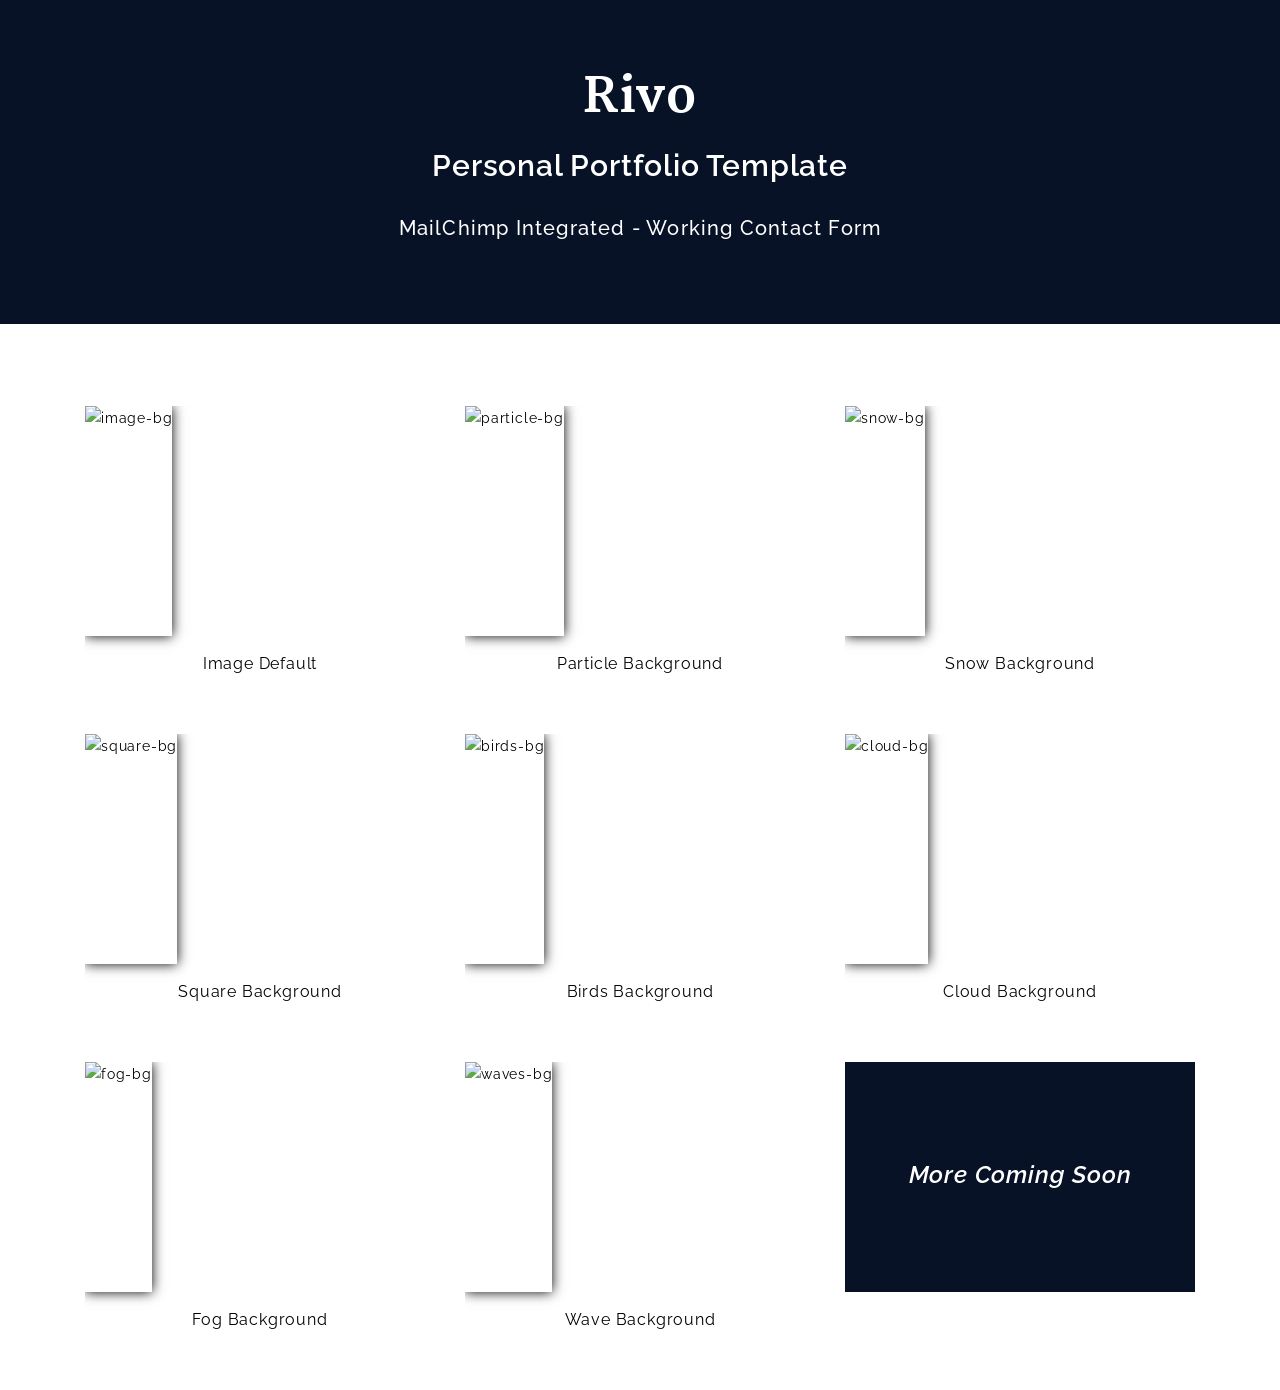
==== index.html @ a66b4a9f "Add files via upload" ====
<!DOCTYPE html>
<html lang="en">

<head>
    <meta charset="utf-8">
    <meta http-equiv="X-UA-Compatible" content="IE=edge">
    <meta name="viewport" content="width=device-width, initial-scale=1.0">
    <meta name="description" content="Rivo is a personal portfolio HTML template with clean and elegant design">
    <meta name="keywords" content="dark, html, one page, bootstrap,design, creative, onepage, clean, modern,blog,business,parallax">
    <title>Rivo</title>
    <!--css styles-->
    <link rel="stylesheet" href="css/bootstrap.min.css">
    <link rel="stylesheet" href="css/all.min.css">
    <link href="https://fonts.googleapis.com/css?family=Martel:200,300,400,600,700,800,900%7CRaleway:100,100i,200,200i,300,300i,400,400i,500,500i,600,600i,700,700i,800,800i,900,900i%7CRoboto:100,100i,300,300i,400,400i,500,500i,700,700i,900,900i" rel="stylesheet">
    <link rel="stylesheet" href="css/reset.css">
    <link rel="stylesheet" href="css/preview.css">
    <!---title logo icon-->
    <link rel="shortcut icon" href="images/favicon.ico" />
    <!-- Respond.js IE8 support media queries -->
    <!--[if lt IE 9]>
            <script src="https://oss.maxcdn.com/respond/1.4.2/respond.min.js"></script>
    <![endif]-->
</head>

<body>
    <!-- Start Preloader -->
    <div class="preloader">
        <div class="preloader-img"></div>
    </div>
    <!-- End Preloader -->
    <div class="header-area">
        <div class="container">
            <div class="row">
                <div class="col-md-12">
                    <div class="heading">
                        <h2>Rivo</h2>
                        <h5>Personal Portfolio Template</h5>
                        <p>MailChimp Integrated - Working Contact Form</p>
                    </div>
                </div>
            </div>
        </div>
    </div>
    <div class="container">
        <div class="row">
            <div class="col-lg-4 col-md-6">
                <div class="item">
                    <a href="index-default.html" class="image-background" target="_blank">
                        <img src="images/preview/view1.png" alt="image-bg">
                        <p>Image Default</p>
                    </a>
                </div>
            </div>
            <div class="col-lg-4 col-md-6">
                <div class="item">
                    <a href="index-particle.html" class="particle-background" target="_blank">
                        <img src="images/preview/view2.png" alt="particle-bg">
                        <p>Particle Background</p>
                    </a>
                </div>
            </div>
            <div class="col-lg-4 col-md-6">
                <div class="item">
                    <a href="index-snow.html" class="snow-background" target="_blank">
                        <img src="images/preview/view3.png" alt="snow-bg">
                        <p>Snow Background</p>
                    </a>
                </div>
            </div>
            <div class="col-lg-4 col-md-6">
                <div class="item">
                    <a href="index-square.html" class="square-background" target="_blank">
                        <img src="images/preview/view4.png" alt="square-bg">
                        <p>Square Background</p>
                    </a>
                </div>
            </div>
            <div class="col-lg-4 col-md-6">
                <div class="item">
                    <a href="index-birds.html" class="birds-background" target="_blank">
                        <img src="images/preview/view5.png" alt="birds-bg">
                        <p>Birds Background</p>
                    </a>
                </div>
            </div>
            <div class="col-lg-4 col-md-6">
                <div class="item">
                    <a href="index-cloud.html" class="cloud-background" target="_blank">
                        <img src="images/preview/view6.png" alt="cloud-bg">
                        <p>Cloud Background</p>
                    </a>
                </div>
            </div>
            <div class="col-lg-4 col-md-6">
                <div class="item">
                    <a href="index-fog.html" class="fog-background" target="_blank">
                        <img src="images/preview/view7.png" alt="fog-bg">
                        <p>Fog Background</p>
                    </a>
                </div>
            </div>
            <div class="col-lg-4 col-md-6">
                <div class="item">
                    <a href="index-waves.html" class="waves-background" target="_blank">
                        <img src="images/preview/view8.png" alt="waves-bg">
                        <p>Wave Background</p>
                    </a>
                </div>
            </div>
            <div class="col-lg-4 col-md-6">
                <div class="item soon">
                    <a href="#">
                        <p>More Coming Soon</p>
                    </a>
                </div>
            </div>






            
        </div>
    </div>
    <!--javascript-->
        <!--javascript-->
    <script src="js/jquery.min.js"></script>
    <script src="js/bootstrap.min.js"></script>
    <script src="js/preview.js"></script>
</body>
---- css/all.min.css ----
.fa,.fab,.fal,.far,.fas{-moz-osx-font-smoothing:grayscale;-webkit-font-smoothing:antialiased;display:inline-block;font-style:normal;font-variant:normal;text-rendering:auto;line-height:1}.fa-lg{font-size:1.33333em;line-height:.75em;vertical-align:-.0667em}.fa-xs{font-size:.75em}.fa-sm{font-size:.875em}.fa-1x{font-size:1em}.fa-2x{font-size:2em}.fa-3x{font-size:3em}.fa-4x{font-size:4em}.fa-5x{font-size:5em}.fa-6x{font-size:6em}.fa-7x{font-size:7em}.fa-8x{font-size:8em}.fa-9x{font-size:9em}.fa-10x{font-size:10em}.fa-fw{text-align:center;width:1.25em}.fa-ul{list-style-type:none;margin-left:2.5em;padding-left:0}.fa-ul>li{position:relative}.fa-li{left:-2em;position:absolute;text-align:center;width:2em;line-height:inherit}.fa-border{border:.08em solid #eee;border-radius:.1em;padding:.2em .25em .15em}.fa-pull-left{float:left}.fa-pull-right{float:right}.fa.fa-pull-left,.fab.fa-pull-left,.fal.fa-pull-left,.far.fa-pull-left,.fas.fa-pull-left{margin-right:.3em}.fa.fa-pull-right,.fab.fa-pull-right,.fal.fa-pull-right,.far.fa-pull-right,.fas.fa-pull-right{margin-left:.3em}.fa-spin{animation:fa-spin 2s infinite linear}.fa-pulse{animation:fa-spin 1s infinite steps(8)}@keyframes fa-spin{0%{transform:rotate(0deg)}to{transform:rotate(1turn)}}.fa-rotate-90{-ms-filter:"progid:DXImageTransform.Microsoft.BasicImage(rotation=1)";transform:rotate(90deg)}.fa-rotate-180{-ms-filter:"progid:DXImageTransform.Microsoft.BasicImage(rotation=2)";transform:rotate(180deg)}.fa-rotate-270{-ms-filter:"progid:DXImageTransform.Microsoft.BasicImage(rotation=3)";transform:rotate(270deg)}.fa-flip-horizontal{-ms-filter:"progid:DXImageTransform.Microsoft.BasicImage(rotation=0, mirror=1)";transform:scaleX(-1)}.fa-flip-vertical{transform:scaleY(-1)}.fa-flip-both,.fa-flip-horizontal.fa-flip-vertical,.fa-flip-vertical{-ms-filter:"progid:DXImageTransform.Microsoft.BasicImage(rotation=2, mirror=1)"}.fa-flip-both,.fa-flip-horizontal.fa-flip-vertical{transform:scale(-1)}:root .fa-flip-both,:root .fa-flip-horizontal,:root .fa-flip-vertical,:root .fa-rotate-90,:root .fa-rotate-180,:root .fa-rotate-270{filter:none}.fa-stack{display:inline-block;height:2em;line-height:2em;position:relative;vertical-align:middle;width:2.5em}.fa-stack-1x,.fa-stack-2x{left:0;position:absolute;text-align:center;width:100%}.fa-stack-1x{line-height:inherit}.fa-stack-2x{font-size:2em}.fa-inverse{color:#fff}.fa-500px:before{content:"\f26e"}.fa-accessible-icon:before{content:"\f368"}.fa-accusoft:before{content:"\f369"}.fa-acquisitions-incorporated:before{content:"\f6af"}.fa-ad:before{content:"\f641"}.fa-address-book:before{content:"\f2b9"}.fa-address-card:before{content:"\f2bb"}.fa-adjust:before{content:"\f042"}.fa-adn:before{content:"\f170"}.fa-adobe:before{content:"\f778"}.fa-adversal:before{content:"\f36a"}.fa-affiliatetheme:before{content:"\f36b"}.fa-air-freshener:before{content:"\f5d0"}.fa-algolia:before{content:"\f36c"}.fa-align-center:before{content:"\f037"}.fa-align-justify:before{content:"\f039"}.fa-align-left:before{content:"\f036"}.fa-align-right:before{content:"\f038"}.fa-alipay:before{content:"\f642"}.fa-allergies:before{content:"\f461"}.fa-amazon:before{content:"\f270"}.fa-amazon-pay:before{content:"\f42c"}.fa-ambulance:before{content:"\f0f9"}.fa-american-sign-language-interpreting:before{content:"\f2a3"}.fa-amilia:before{content:"\f36d"}.fa-anchor:before{content:"\f13d"}.fa-android:before{content:"\f17b"}.fa-angellist:before{content:"\f209"}.fa-angle-double-down:before{content:"\f103"}.fa-angle-double-left:before{content:"\f100"}.fa-angle-double-right:before{content:"\f101"}.fa-angle-double-up:before{content:"\f102"}.fa-angle-down:before{content:"\f107"}.fa-angle-left:before{content:"\f104"}.fa-angle-right:before{content:"\f105"}.fa-angle-up:before{content:"\f106"}.fa-angry:before{content:"\f556"}.fa-angrycreative:before{content:"\f36e"}.fa-angular:before{content:"\f420"}.fa-ankh:before{content:"\f644"}.fa-app-store:before{content:"\f36f"}.fa-app-store-ios:before{content:"\f370"}.fa-apper:before{content:"\f371"}.fa-apple:before{content:"\f179"}.fa-apple-alt:before{content:"\f5d1"}.fa-apple-pay:before{content:"\f415"}.fa-archive:before{content:"\f187"}.fa-archway:before{content:"\f557"}.fa-arrow-alt-circle-down:before{content:"\f358"}.fa-arrow-alt-circle-left:before{content:"\f359"}.fa-arrow-alt-circle-right:before{content:"\f35a"}.fa-arrow-alt-circle-up:before{content:"\f35b"}.fa-arrow-circle-down:before{content:"\f0ab"}.fa-arrow-circle-left:before{content:"\f0a8"}.fa-arrow-circle-right:before{content:"\f0a9"}.fa-arrow-circle-up:before{content:"\f0aa"}.fa-arrow-down:before{content:"\f063"}.fa-arrow-left:before{content:"\f060"}.fa-arrow-right:before{content:"\f061"}.fa-arrow-up:before{content:"\f062"}.fa-arrows-alt:before{content:"\f0b2"}.fa-arrows-alt-h:before{content:"\f337"}.fa-arrows-alt-v:before{content:"\f338"}.fa-artstation:before{content:"\f77a"}.fa-assistive-listening-systems:before{content:"\f2a2"}.fa-asterisk:before{content:"\f069"}.fa-asymmetrik:before{content:"\f372"}.fa-at:before{content:"\f1fa"}.fa-atlas:before{content:"\f558"}.fa-atlassian:before{content:"\f77b"}.fa-atom:before{content:"\f5d2"}.fa-audible:before{content:"\f373"}.fa-audio-description:before{content:"\f29e"}.fa-autoprefixer:before{content:"\f41c"}.fa-avianex:before{content:"\f374"}.fa-aviato:before{content:"\f421"}.fa-award:before{content:"\f559"}.fa-aws:before{content:"\f375"}.fa-baby:before{content:"\f77c"}.fa-baby-carriage:before{content:"\f77d"}.fa-backspace:before{content:"\f55a"}.fa-backward:before{content:"\f04a"}.fa-bacon:before{content:"\f7e5"}.fa-balance-scale:before{content:"\f24e"}.fa-ban:before{content:"\f05e"}.fa-band-aid:before{content:"\f462"}.fa-bandcamp:before{content:"\f2d5"}.fa-barcode:before{content:"\f02a"}.fa-bars:before{content:"\f0c9"}.fa-baseball-ball:before{content:"\f433"}.fa-basketball-ball:before{content:"\f434"}.fa-bath:before{content:"\f2cd"}.fa-battery-empty:before{content:"\f244"}.fa-battery-full:before{content:"\f240"}.fa-battery-half:before{content:"\f242"}.fa-battery-quarter:before{content:"\f243"}.fa-battery-three-quarters:before{content:"\f241"}.fa-bed:before{content:"\f236"}.fa-beer:before{content:"\f0fc"}.fa-behance:before{content:"\f1b4"}.fa-behance-square:before{content:"\f1b5"}.fa-bell:before{content:"\f0f3"}.fa-bell-slash:before{content:"\f1f6"}.fa-bezier-curve:before{content:"\f55b"}.fa-bible:before{content:"\f647"}.fa-bicycle:before{content:"\f206"}.fa-bimobject:before{content:"\f378"}.fa-binoculars:before{content:"\f1e5"}.fa-biohazard:before{content:"\f780"}.fa-birthday-cake:before{content:"\f1fd"}.fa-bitbucket:before{content:"\f171"}.fa-bitcoin:before{content:"\f379"}.fa-bity:before{content:"\f37a"}.fa-black-tie:before{content:"\f27e"}.fa-blackberry:before{content:"\f37b"}.fa-blender:before{content:"\f517"}.fa-blender-phone:before{content:"\f6b6"}.fa-blind:before{content:"\f29d"}.fa-blog:before{content:"\f781"}.fa-blogger:before{content:"\f37c"}.fa-blogger-b:before{content:"\f37d"}.fa-bluetooth:before{content:"\f293"}.fa-bluetooth-b:before{content:"\f294"}.fa-bold:before{content:"\f032"}.fa-bolt:before{content:"\f0e7"}.fa-bomb:before{content:"\f1e2"}.fa-bone:before{content:"\f5d7"}.fa-bong:before{content:"\f55c"}.fa-book:before{content:"\f02d"}.fa-book-dead:before{content:"\f6b7"}.fa-book-medical:before{content:"\f7e6"}.fa-book-open:before{content:"\f518"}.fa-book-reader:before{content:"\f5da"}.fa-bookmark:before{content:"\f02e"}.fa-bowling-ball:before{content:"\f436"}.fa-box:before{content:"\f466"}.fa-box-open:before{content:"\f49e"}.fa-boxes:before{content:"\f468"}.fa-braille:before{content:"\f2a1"}.fa-brain:before{content:"\f5dc"}.fa-bread-slice:before{content:"\f7ec"}.fa-briefcase:before{content:"\f0b1"}.fa-briefcase-medical:before{content:"\f469"}.fa-broadcast-tower:before{content:"\f519"}.fa-broom:before{content:"\f51a"}.fa-brush:before{content:"\f55d"}.fa-btc:before{content:"\f15a"}.fa-bug:before{content:"\f188"}.fa-building:before{content:"\f1ad"}.fa-bullhorn:before{content:"\f0a1"}.fa-bullseye:before{content:"\f140"}.fa-burn:before{content:"\f46a"}.fa-buromobelexperte:before{content:"\f37f"}.fa-bus:before{content:"\f207"}.fa-bus-alt:before{content:"\f55e"}.fa-business-time:before{content:"\f64a"}.fa-buysellads:before{content:"\f20d"}.fa-calculator:before{content:"\f1ec"}.fa-calendar:before{content:"\f133"}.fa-calendar-alt:before{content:"\f073"}.fa-calendar-check:before{content:"\f274"}.fa-calendar-day:before{content:"\f783"}.fa-calendar-minus:before{content:"\f272"}.fa-calendar-plus:before{content:"\f271"}.fa-calendar-times:before{content:"\f273"}.fa-calendar-week:before{content:"\f784"}.fa-camera:before{content:"\f030"}.fa-camera-retro:before{content:"\f083"}.fa-campground:before{content:"\f6bb"}.fa-canadian-maple-leaf:before{content:"\f785"}.fa-candy-cane:before{content:"\f786"}.fa-cannabis:before{content:"\f55f"}.fa-capsules:before{content:"\f46b"}.fa-car:before{content:"\f1b9"}.fa-car-alt:before{content:"\f5de"}.fa-car-battery:before{content:"\f5df"}.fa-car-crash:before{content:"\f5e1"}.fa-car-side:before{content:"\f5e4"}.fa-caret-down:before{content:"\f0d7"}.fa-caret-left:before{content:"\f0d9"}.fa-caret-right:before{content:"\f0da"}.fa-caret-square-down:before{content:"\f150"}.fa-caret-square-left:before{content:"\f191"}.fa-caret-square-right:before{content:"\f152"}.fa-caret-square-up:before{content:"\f151"}.fa-caret-up:before{content:"\f0d8"}.fa-carrot:before{content:"\f787"}.fa-cart-arrow-down:before{content:"\f218"}.fa-cart-plus:before{content:"\f217"}.fa-cash-register:before{content:"\f788"}.fa-cat:before{content:"\f6be"}.fa-cc-amazon-pay:before{content:"\f42d"}.fa-cc-amex:before{content:"\f1f3"}.fa-cc-apple-pay:before{content:"\f416"}.fa-cc-diners-club:before{content:"\f24c"}.fa-cc-discover:before{content:"\f1f2"}.fa-cc-jcb:before{content:"\f24b"}.fa-cc-mastercard:before{content:"\f1f1"}.fa-cc-paypal:before{content:"\f1f4"}.fa-cc-stripe:before{content:"\f1f5"}.fa-cc-visa:before{content:"\f1f0"}.fa-centercode:before{content:"\f380"}.fa-centos:before{content:"\f789"}.fa-certificate:before{content:"\f0a3"}.fa-chair:before{content:"\f6c0"}.fa-chalkboard:before{content:"\f51b"}.fa-chalkboard-teacher:before{content:"\f51c"}.fa-charging-station:before{content:"\f5e7"}.fa-chart-area:before{content:"\f1fe"}.fa-chart-bar:before{content:"\f080"}.fa-chart-line:before{content:"\f201"}.fa-chart-pie:before{content:"\f200"}.fa-check:before{content:"\f00c"}.fa-check-circle:before{content:"\f058"}.fa-check-double:before{content:"\f560"}.fa-check-square:before{content:"\f14a"}.fa-cheese:before{content:"\f7ef"}.fa-chess:before{content:"\f439"}.fa-chess-bishop:before{content:"\f43a"}.fa-chess-board:before{content:"\f43c"}.fa-chess-king:before{content:"\f43f"}.fa-chess-knight:before{content:"\f441"}.fa-chess-pawn:before{content:"\f443"}.fa-chess-queen:before{content:"\f445"}.fa-chess-rook:before{content:"\f447"}.fa-chevron-circle-down:before{content:"\f13a"}.fa-chevron-circle-left:before{content:"\f137"}.fa-chevron-circle-right:before{content:"\f138"}.fa-chevron-circle-up:before{content:"\f139"}.fa-chevron-down:before{content:"\f078"}.fa-chevron-left:before{content:"\f053"}.fa-chevron-right:before{content:"\f054"}.fa-chevron-up:before{content:"\f077"}.fa-child:before{content:"\f1ae"}.fa-chrome:before{content:"\f268"}.fa-church:before{content:"\f51d"}.fa-circle:before{content:"\f111"}.fa-circle-notch:before{content:"\f1ce"}.fa-city:before{content:"\f64f"}.fa-clinic-medical:before{content:"\f7f2"}.fa-clipboard:before{content:"\f328"}.fa-clipboard-check:before{content:"\f46c"}.fa-clipboard-list:before{content:"\f46d"}.fa-clock:before{content:"\f017"}.fa-clone:before{content:"\f24d"}.fa-closed-captioning:before{content:"\f20a"}.fa-cloud:before{content:"\f0c2"}.fa-cloud-download-alt:before{content:"\f381"}.fa-cloud-meatball:before{content:"\f73b"}.fa-cloud-moon:before{content:"\f6c3"}.fa-cloud-moon-rain:before{content:"\f73c"}.fa-cloud-rain:before{content:"\f73d"}.fa-cloud-showers-heavy:before{content:"\f740"}.fa-cloud-sun:before{content:"\f6c4"}.fa-cloud-sun-rain:before{content:"\f743"}.fa-cloud-upload-alt:before{content:"\f382"}.fa-cloudscale:before{content:"\f383"}.fa-cloudsmith:before{content:"\f384"}.fa-cloudversify:before{content:"\f385"}.fa-cocktail:before{content:"\f561"}.fa-code:before{content:"\f121"}.fa-code-branch:before{content:"\f126"}.fa-codepen:before{content:"\f1cb"}.fa-codiepie:before{content:"\f284"}.fa-coffee:before{content:"\f0f4"}.fa-cog:before{content:"\f013"}.fa-cogs:before{content:"\f085"}.fa-coins:before{content:"\f51e"}.fa-columns:before{content:"\f0db"}.fa-comment:before{content:"\f075"}.fa-comment-alt:before{content:"\f27a"}.fa-comment-dollar:before{content:"\f651"}.fa-comment-dots:before{content:"\f4ad"}.fa-comment-medical:before{content:"\f7f5"}.fa-comment-slash:before{content:"\f4b3"}.fa-comments:before{content:"\f086"}.fa-comments-dollar:before{content:"\f653"}.fa-compact-disc:before{content:"\f51f"}.fa-compass:before{content:"\f14e"}.fa-compress:before{content:"\f066"}.fa-compress-arrows-alt:before{content:"\f78c"}.fa-concierge-bell:before{content:"\f562"}.fa-confluence:before{content:"\f78d"}.fa-connectdevelop:before{content:"\f20e"}.fa-contao:before{content:"\f26d"}.fa-cookie:before{content:"\f563"}.fa-cookie-bite:before{content:"\f564"}.fa-copy:before{content:"\f0c5"}.fa-copyright:before{content:"\f1f9"}.fa-couch:before{content:"\f4b8"}.fa-cpanel:before{content:"\f388"}.fa-creative-commons:before{content:"\f25e"}.fa-creative-commons-by:before{content:"\f4e7"}.fa-creative-commons-nc:before{content:"\f4e8"}.fa-creative-commons-nc-eu:before{content:"\f4e9"}.fa-creative-commons-nc-jp:before{content:"\f4ea"}.fa-creative-commons-nd:before{content:"\f4eb"}.fa-creative-commons-pd:before{content:"\f4ec"}.fa-creative-commons-pd-alt:before{content:"\f4ed"}.fa-creative-commons-remix:before{content:"\f4ee"}.fa-creative-commons-sa:before{content:"\f4ef"}.fa-creative-commons-sampling:before{content:"\f4f0"}.fa-creative-commons-sampling-plus:before{content:"\f4f1"}.fa-creative-commons-share:before{content:"\f4f2"}.fa-creative-commons-zero:before{content:"\f4f3"}.fa-credit-card:before{content:"\f09d"}.fa-critical-role:before{content:"\f6c9"}.fa-crop:before{content:"\f125"}.fa-crop-alt:before{content:"\f565"}.fa-cross:before{content:"\f654"}.fa-crosshairs:before{content:"\f05b"}.fa-crow:before{content:"\f520"}.fa-crown:before{content:"\f521"}.fa-crutch:before{content:"\f7f7"}.fa-css3:before{content:"\f13c"}.fa-css3-alt:before{content:"\f38b"}.fa-cube:before{content:"\f1b2"}.fa-cubes:before{content:"\f1b3"}.fa-cut:before{content:"\f0c4"}.fa-cuttlefish:before{content:"\f38c"}.fa-d-and-d:before{content:"\f38d"}.fa-d-and-d-beyond:before{content:"\f6ca"}.fa-dashcube:before{content:"\f210"}.fa-database:before{content:"\f1c0"}.fa-deaf:before{content:"\f2a4"}.fa-delicious:before{content:"\f1a5"}.fa-democrat:before{content:"\f747"}.fa-deploydog:before{content:"\f38e"}.fa-deskpro:before{content:"\f38f"}.fa-desktop:before{content:"\f108"}.fa-dev:before{content:"\f6cc"}.fa-deviantart:before{content:"\f1bd"}.fa-dharmachakra:before{content:"\f655"}.fa-dhl:before{content:"\f790"}.fa-diagnoses:before{content:"\f470"}.fa-diaspora:before{content:"\f791"}.fa-dice:before{content:"\f522"}.fa-dice-d20:before{content:"\f6cf"}.fa-dice-d6:before{content:"\f6d1"}.fa-dice-five:before{content:"\f523"}.fa-dice-four:before{content:"\f524"}.fa-dice-one:before{content:"\f525"}.fa-dice-six:before{content:"\f526"}.fa-dice-three:before{content:"\f527"}.fa-dice-two:before{content:"\f528"}.fa-digg:before{content:"\f1a6"}.fa-digital-ocean:before{content:"\f391"}.fa-digital-tachograph:before{content:"\f566"}.fa-directions:before{content:"\f5eb"}.fa-discord:before{content:"\f392"}.fa-discourse:before{content:"\f393"}.fa-divide:before{content:"\f529"}.fa-dizzy:before{content:"\f567"}.fa-dna:before{content:"\f471"}.fa-dochub:before{content:"\f394"}.fa-docker:before{content:"\f395"}.fa-dog:before{content:"\f6d3"}.fa-dollar-sign:before{content:"\f155"}.fa-dolly:before{content:"\f472"}.fa-dolly-flatbed:before{content:"\f474"}.fa-donate:before{content:"\f4b9"}.fa-door-closed:before{content:"\f52a"}.fa-door-open:before{content:"\f52b"}.fa-dot-circle:before{content:"\f192"}.fa-dove:before{content:"\f4ba"}.fa-download:before{content:"\f019"}.fa-draft2digital:before{content:"\f396"}.fa-drafting-compass:before{content:"\f568"}.fa-dragon:before{content:"\f6d5"}.fa-draw-polygon:before{content:"\f5ee"}.fa-dribbble:before{content:"\f17d"}.fa-dribbble-square:before{content:"\f397"}.fa-dropbox:before{content:"\f16b"}.fa-drum:before{content:"\f569"}.fa-drum-steelpan:before{content:"\f56a"}.fa-drumstick-bite:before{content:"\f6d7"}.fa-drupal:before{content:"\f1a9"}.fa-dumbbell:before{content:"\f44b"}.fa-dumpster:before{content:"\f793"}.fa-dumpster-fire:before{content:"\f794"}.fa-dungeon:before{content:"\f6d9"}.fa-dyalog:before{content:"\f399"}.fa-earlybirds:before{content:"\f39a"}.fa-ebay:before{content:"\f4f4"}.fa-edge:before{content:"\f282"}.fa-edit:before{content:"\f044"}.fa-egg:before{content:"\f7fb"}.fa-eject:before{content:"\f052"}.fa-elementor:before{content:"\f430"}.fa-ellipsis-h:before{content:"\f141"}.fa-ellipsis-v:before{content:"\f142"}.fa-ello:before{content:"\f5f1"}.fa-ember:before{content:"\f423"}.fa-empire:before{content:"\f1d1"}.fa-envelope:before{content:"\f0e0"}.fa-envelope-open:before{content:"\f2b6"}.fa-envelope-open-text:before{content:"\f658"}.fa-envelope-square:before{content:"\f199"}.fa-envira:before{content:"\f299"}.fa-equals:before{content:"\f52c"}.fa-eraser:before{content:"\f12d"}.fa-erlang:before{content:"\f39d"}.fa-ethereum:before{content:"\f42e"}.fa-ethernet:before{content:"\f796"}.fa-etsy:before{content:"\f2d7"}.fa-euro-sign:before{content:"\f153"}.fa-exchange-alt:before{content:"\f362"}.fa-exclamation:before{content:"\f12a"}.fa-exclamation-circle:before{content:"\f06a"}.fa-exclamation-triangle:before{content:"\f071"}.fa-expand:before{content:"\f065"}.fa-expand-arrows-alt:before{content:"\f31e"}.fa-expeditedssl:before{content:"\f23e"}.fa-external-link-alt:before{content:"\f35d"}.fa-external-link-square-alt:before{content:"\f360"}.fa-eye:before{content:"\f06e"}.fa-eye-dropper:before{content:"\f1fb"}.fa-eye-slash:before{content:"\f070"}.fa-facebook:before{content:"\f09a"}.fa-facebook-f:before{content:"\f39e"}.fa-facebook-messenger:before{content:"\f39f"}.fa-facebook-square:before{content:"\f082"}.fa-fantasy-flight-games:before{content:"\f6dc"}.fa-fast-backward:before{content:"\f049"}.fa-fast-forward:before{content:"\f050"}.fa-fax:before{content:"\f1ac"}.fa-feather:before{content:"\f52d"}.fa-feather-alt:before{content:"\f56b"}.fa-fedex:before{content:"\f797"}.fa-fedora:before{content:"\f798"}.fa-female:before{content:"\f182"}.fa-fighter-jet:before{content:"\f0fb"}.fa-figma:before{content:"\f799"}.fa-file:before{content:"\f15b"}.fa-file-alt:before{content:"\f15c"}.fa-file-archive:before{content:"\f1c6"}.fa-file-audio:before{content:"\f1c7"}.fa-file-code:before{content:"\f1c9"}.fa-file-contract:before{content:"\f56c"}.fa-file-csv:before{content:"\f6dd"}.fa-file-download:before{content:"\f56d"}.fa-file-excel:before{content:"\f1c3"}.fa-file-export:before{content:"\f56e"}.fa-file-image:before{content:"\f1c5"}.fa-file-import:before{content:"\f56f"}.fa-file-invoice:before{content:"\f570"}.fa-file-invoice-dollar:before{content:"\f571"}.fa-file-medical:before{content:"\f477"}.fa-file-medical-alt:before{content:"\f478"}.fa-file-pdf:before{content:"\f1c1"}.fa-file-powerpoint:before{content:"\f1c4"}.fa-file-prescription:before{content:"\f572"}.fa-file-signature:before{content:"\f573"}.fa-file-upload:before{content:"\f574"}.fa-file-video:before{content:"\f1c8"}.fa-file-word:before{content:"\f1c2"}.fa-fill:before{content:"\f575"}.fa-fill-drip:before{content:"\f576"}.fa-film:before{content:"\f008"}.fa-filter:before{content:"\f0b0"}.fa-fingerprint:before{content:"\f577"}.fa-fire:before{content:"\f06d"}.fa-fire-alt:before{content:"\f7e4"}.fa-fire-extinguisher:before{content:"\f134"}.fa-firefox:before{content:"\f269"}.fa-first-aid:before{content:"\f479"}.fa-first-order:before{content:"\f2b0"}.fa-first-order-alt:before{content:"\f50a"}.fa-firstdraft:before{content:"\f3a1"}.fa-fish:before{content:"\f578"}.fa-fist-raised:before{content:"\f6de"}.fa-flag:before{content:"\f024"}.fa-flag-checkered:before{content:"\f11e"}.fa-flag-usa:before{content:"\f74d"}.fa-flask:before{content:"\f0c3"}.fa-flickr:before{content:"\f16e"}.fa-flipboard:before{content:"\f44d"}.fa-flushed:before{content:"\f579"}.fa-fly:before{content:"\f417"}.fa-folder:before{content:"\f07b"}.fa-folder-minus:before{content:"\f65d"}.fa-folder-open:before{content:"\f07c"}.fa-folder-plus:before{content:"\f65e"}.fa-font:before{content:"\f031"}.fa-font-awesome:before{content:"\f2b4"}.fa-font-awesome-alt:before{content:"\f35c"}.fa-font-awesome-flag:before{content:"\f425"}.fa-font-awesome-logo-full:before{content:"\f4e6"}.fa-fonticons:before{content:"\f280"}.fa-fonticons-fi:before{content:"\f3a2"}.fa-football-ball:before{content:"\f44e"}.fa-fort-awesome:before{content:"\f286"}.fa-fort-awesome-alt:before{content:"\f3a3"}.fa-forumbee:before{content:"\f211"}.fa-forward:before{content:"\f04e"}.fa-foursquare:before{content:"\f180"}.fa-free-code-camp:before{content:"\f2c5"}.fa-freebsd:before{content:"\f3a4"}.fa-frog:before{content:"\f52e"}.fa-frown:before{content:"\f119"}.fa-frown-open:before{content:"\f57a"}.fa-fulcrum:before{content:"\f50b"}.fa-funnel-dollar:before{content:"\f662"}.fa-futbol:before{content:"\f1e3"}.fa-galactic-republic:before{content:"\f50c"}.fa-galactic-senate:before{content:"\f50d"}.fa-gamepad:before{content:"\f11b"}.fa-gas-pump:before{content:"\f52f"}.fa-gavel:before{content:"\f0e3"}.fa-gem:before{content:"\f3a5"}.fa-genderless:before{content:"\f22d"}.fa-get-pocket:before{content:"\f265"}.fa-gg:before{content:"\f260"}.fa-gg-circle:before{content:"\f261"}.fa-ghost:before{content:"\f6e2"}.fa-gift:before{content:"\f06b"}.fa-gifts:before{content:"\f79c"}.fa-git:before{content:"\f1d3"}.fa-git-square:before{content:"\f1d2"}.fa-github:before{content:"\f09b"}.fa-github-alt:before{content:"\f113"}.fa-github-square:before{content:"\f092"}.fa-gitkraken:before{content:"\f3a6"}.fa-gitlab:before{content:"\f296"}.fa-gitter:before{content:"\f426"}.fa-glass-cheers:before{content:"\f79f"}.fa-glass-martini:before{content:"\f000"}.fa-glass-martini-alt:before{content:"\f57b"}.fa-glass-whiskey:before{content:"\f7a0"}.fa-glasses:before{content:"\f530"}.fa-glide:before{content:"\f2a5"}.fa-glide-g:before{content:"\f2a6"}.fa-globe:before{content:"\f0ac"}.fa-globe-africa:before{content:"\f57c"}.fa-globe-americas:before{content:"\f57d"}.fa-globe-asia:before{content:"\f57e"}.fa-globe-europe:before{content:"\f7a2"}.fa-gofore:before{content:"\f3a7"}.fa-golf-ball:before{content:"\f450"}.fa-goodreads:before{content:"\f3a8"}.fa-goodreads-g:before{content:"\f3a9"}.fa-google:before{content:"\f1a0"}.fa-google-drive:before{content:"\f3aa"}.fa-google-play:before{content:"\f3ab"}.fa-google-plus:before{content:"\f2b3"}.fa-google-plus-g:before{content:"\f0d5"}.fa-google-plus-square:before{content:"\f0d4"}.fa-google-wallet:before{content:"\f1ee"}.fa-gopuram:before{content:"\f664"}.fa-graduation-cap:before{content:"\f19d"}.fa-gratipay:before{content:"\f184"}.fa-grav:before{content:"\f2d6"}.fa-greater-than:before{content:"\f531"}.fa-greater-than-equal:before{content:"\f532"}.fa-grimace:before{content:"\f57f"}.fa-grin:before{content:"\f580"}.fa-grin-alt:before{content:"\f581"}.fa-grin-beam:before{content:"\f582"}.fa-grin-beam-sweat:before{content:"\f583"}.fa-grin-hearts:before{content:"\f584"}.fa-grin-squint:before{content:"\f585"}.fa-grin-squint-tears:before{content:"\f586"}.fa-grin-stars:before{content:"\f587"}.fa-grin-tears:before{content:"\f588"}.fa-grin-tongue:before{content:"\f589"}.fa-grin-tongue-squint:before{content:"\f58a"}.fa-grin-tongue-wink:before{content:"\f58b"}.fa-grin-wink:before{content:"\f58c"}.fa-grip-horizontal:before{content:"\f58d"}.fa-grip-lines:before{content:"\f7a4"}.fa-grip-lines-vertical:before{content:"\f7a5"}.fa-grip-vertical:before{content:"\f58e"}.fa-gripfire:before{content:"\f3ac"}.fa-grunt:before{content:"\f3ad"}.fa-guitar:before{content:"\f7a6"}.fa-gulp:before{content:"\f3ae"}.fa-h-square:before{content:"\f0fd"}.fa-hacker-news:before{content:"\f1d4"}.fa-hacker-news-square:before{content:"\f3af"}.fa-hackerrank:before{content:"\f5f7"}.fa-hamburger:before{content:"\f805"}.fa-hammer:before{content:"\f6e3"}.fa-hamsa:before{content:"\f665"}.fa-hand-holding:before{content:"\f4bd"}.fa-hand-holding-heart:before{content:"\f4be"}.fa-hand-holding-usd:before{content:"\f4c0"}.fa-hand-lizard:before{content:"\f258"}.fa-hand-middle-finger:before{content:"\f806"}.fa-hand-paper:before{content:"\f256"}.fa-hand-peace:before{content:"\f25b"}.fa-hand-point-down:before{content:"\f0a7"}.fa-hand-point-left:before{content:"\f0a5"}.fa-hand-point-right:before{content:"\f0a4"}.fa-hand-point-up:before{content:"\f0a6"}.fa-hand-pointer:before{content:"\f25a"}.fa-hand-rock:before{content:"\f255"}.fa-hand-scissors:before{content:"\f257"}.fa-hand-spock:before{content:"\f259"}.fa-hands:before{content:"\f4c2"}.fa-hands-helping:before{content:"\f4c4"}.fa-handshake:before{content:"\f2b5"}.fa-hanukiah:before{content:"\f6e6"}.fa-hard-hat:before{content:"\f807"}.fa-hashtag:before{content:"\f292"}.fa-hat-wizard:before{content:"\f6e8"}.fa-haykal:before{content:"\f666"}.fa-hdd:before{content:"\f0a0"}.fa-heading:before{content:"\f1dc"}.fa-headphones:before{content:"\f025"}.fa-headphones-alt:before{content:"\f58f"}.fa-headset:before{content:"\f590"}.fa-heart:before{content:"\f004"}.fa-heart-broken:before{content:"\f7a9"}.fa-heartbeat:before{content:"\f21e"}.fa-helicopter:before{content:"\f533"}.fa-highlighter:before{content:"\f591"}.fa-hiking:before{content:"\f6ec"}.fa-hippo:before{content:"\f6ed"}.fa-hips:before{content:"\f452"}.fa-hire-a-helper:before{content:"\f3b0"}.fa-history:before{content:"\f1da"}.fa-hockey-puck:before{content:"\f453"}.fa-holly-berry:before{content:"\f7aa"}.fa-home:before{content:"\f015"}.fa-hooli:before{content:"\f427"}.fa-hornbill:before{content:"\f592"}.fa-horse:before{content:"\f6f0"}.fa-horse-head:before{content:"\f7ab"}.fa-hospital:before{content:"\f0f8"}.fa-hospital-alt:before{content:"\f47d"}.fa-hospital-symbol:before{content:"\f47e"}.fa-hot-tub:before{content:"\f593"}.fa-hotdog:before{content:"\f80f"}.fa-hotel:before{content:"\f594"}.fa-hotjar:before{content:"\f3b1"}.fa-hourglass:before{content:"\f254"}.fa-hourglass-end:before{content:"\f253"}.fa-hourglass-half:before{content:"\f252"}.fa-hourglass-start:before{content:"\f251"}.fa-house-damage:before{content:"\f6f1"}.fa-houzz:before{content:"\f27c"}.fa-hryvnia:before{content:"\f6f2"}.fa-html5:before{content:"\f13b"}.fa-hubspot:before{content:"\f3b2"}.fa-i-cursor:before{content:"\f246"}.fa-ice-cream:before{content:"\f810"}.fa-icicles:before{content:"\f7ad"}.fa-id-badge:before{content:"\f2c1"}.fa-id-card:before{content:"\f2c2"}.fa-id-card-alt:before{content:"\f47f"}.fa-igloo:before{content:"\f7ae"}.fa-image:before{content:"\f03e"}.fa-images:before{content:"\f302"}.fa-imdb:before{content:"\f2d8"}.fa-inbox:before{content:"\f01c"}.fa-indent:before{content:"\f03c"}.fa-industry:before{content:"\f275"}.fa-infinity:before{content:"\f534"}.fa-info:before{content:"\f129"}.fa-info-circle:before{content:"\f05a"}.fa-instagram:before{content:"\f16d"}.fa-intercom:before{content:"\f7af"}.fa-internet-explorer:before{content:"\f26b"}.fa-invision:before{content:"\f7b0"}.fa-ioxhost:before{content:"\f208"}.fa-italic:before{content:"\f033"}.fa-itunes:before{content:"\f3b4"}.fa-itunes-note:before{content:"\f3b5"}.fa-java:before{content:"\f4e4"}.fa-jedi:before{content:"\f669"}.fa-jedi-order:before{content:"\f50e"}.fa-jenkins:before{content:"\f3b6"}.fa-jira:before{content:"\f7b1"}.fa-joget:before{content:"\f3b7"}.fa-joint:before{content:"\f595"}.fa-joomla:before{content:"\f1aa"}.fa-journal-whills:before{content:"\f66a"}.fa-js:before{content:"\f3b8"}.fa-js-square:before{content:"\f3b9"}.fa-jsfiddle:before{content:"\f1cc"}.fa-kaaba:before{content:"\f66b"}.fa-kaggle:before{content:"\f5fa"}.fa-key:before{content:"\f084"}.fa-keybase:before{content:"\f4f5"}.fa-keyboard:before{content:"\f11c"}.fa-keycdn:before{content:"\f3ba"}.fa-khanda:before{content:"\f66d"}.fa-kickstarter:before{content:"\f3bb"}.fa-kickstarter-k:before{content:"\f3bc"}.fa-kiss:before{content:"\f596"}.fa-kiss-beam:before{content:"\f597"}.fa-kiss-wink-heart:before{content:"\f598"}.fa-kiwi-bird:before{content:"\f535"}.fa-korvue:before{content:"\f42f"}.fa-landmark:before{content:"\f66f"}.fa-language:before{content:"\f1ab"}.fa-laptop:before{content:"\f109"}.fa-laptop-code:before{content:"\f5fc"}.fa-laptop-medical:before{content:"\f812"}.fa-laravel:before{content:"\f3bd"}.fa-lastfm:before{content:"\f202"}.fa-lastfm-square:before{content:"\f203"}.fa-laugh:before{content:"\f599"}.fa-laugh-beam:before{content:"\f59a"}.fa-laugh-squint:before{content:"\f59b"}.fa-laugh-wink:before{content:"\f59c"}.fa-layer-group:before{content:"\f5fd"}.fa-leaf:before{content:"\f06c"}.fa-leanpub:before{content:"\f212"}.fa-lemon:before{content:"\f094"}.fa-less:before{content:"\f41d"}.fa-less-than:before{content:"\f536"}.fa-less-than-equal:before{content:"\f537"}.fa-level-down-alt:before{content:"\f3be"}.fa-level-up-alt:before{content:"\f3bf"}.fa-life-ring:before{content:"\f1cd"}.fa-lightbulb:before{content:"\f0eb"}.fa-line:before{content:"\f3c0"}.fa-link:before{content:"\f0c1"}.fa-linkedin:before{content:"\f08c"}.fa-linkedin-in:before{content:"\f0e1"}.fa-linode:before{content:"\f2b8"}.fa-linux:before{content:"\f17c"}.fa-lira-sign:before{content:"\f195"}.fa-list:before{content:"\f03a"}.fa-list-alt:before{content:"\f022"}.fa-list-ol:before{content:"\f0cb"}.fa-list-ul:before{content:"\f0ca"}.fa-location-arrow:before{content:"\f124"}.fa-lock:before{content:"\f023"}.fa-lock-open:before{content:"\f3c1"}.fa-long-arrow-alt-down:before{content:"\f309"}.fa-long-arrow-alt-left:before{content:"\f30a"}.fa-long-arrow-alt-right:before{content:"\f30b"}.fa-long-arrow-alt-up:before{content:"\f30c"}.fa-low-vision:before{content:"\f2a8"}.fa-luggage-cart:before{content:"\f59d"}.fa-lyft:before{content:"\f3c3"}.fa-magento:before{content:"\f3c4"}.fa-magic:before{content:"\f0d0"}.fa-magnet:before{content:"\f076"}.fa-mail-bulk:before{content:"\f674"}.fa-mailchimp:before{content:"\f59e"}.fa-male:before{content:"\f183"}.fa-mandalorian:before{content:"\f50f"}.fa-map:before{content:"\f279"}.fa-map-marked:before{content:"\f59f"}.fa-map-marked-alt:before{content:"\f5a0"}.fa-map-marker:before{content:"\f041"}.fa-map-marker-alt:before{content:"\f3c5"}.fa-map-pin:before{content:"\f276"}.fa-map-signs:before{content:"\f277"}.fa-markdown:before{content:"\f60f"}.fa-marker:before{content:"\f5a1"}.fa-mars:before{content:"\f222"}.fa-mars-double:before{content:"\f227"}.fa-mars-stroke:before{content:"\f229"}.fa-mars-stroke-h:before{content:"\f22b"}.fa-mars-stroke-v:before{content:"\f22a"}.fa-mask:before{content:"\f6fa"}.fa-mastodon:before{content:"\f4f6"}.fa-maxcdn:before{content:"\f136"}.fa-medal:before{content:"\f5a2"}.fa-medapps:before{content:"\f3c6"}.fa-medium:before{content:"\f23a"}.fa-medium-m:before{content:"\f3c7"}.fa-medkit:before{content:"\f0fa"}.fa-medrt:before{content:"\f3c8"}.fa-meetup:before{content:"\f2e0"}.fa-megaport:before{content:"\f5a3"}.fa-meh:before{content:"\f11a"}.fa-meh-blank:before{content:"\f5a4"}.fa-meh-rolling-eyes:before{content:"\f5a5"}.fa-memory:before{content:"\f538"}.fa-mendeley:before{content:"\f7b3"}.fa-menorah:before{content:"\f676"}.fa-mercury:before{content:"\f223"}.fa-meteor:before{content:"\f753"}.fa-microchip:before{content:"\f2db"}.fa-microphone:before{content:"\f130"}.fa-microphone-alt:before{content:"\f3c9"}.fa-microphone-alt-slash:before{content:"\f539"}.fa-microphone-slash:before{content:"\f131"}.fa-microscope:before{content:"\f610"}.fa-microsoft:before{content:"\f3ca"}.fa-minus:before{content:"\f068"}.fa-minus-circle:before{content:"\f056"}.fa-minus-square:before{content:"\f146"}.fa-mitten:before{content:"\f7b5"}.fa-mix:before{content:"\f3cb"}.fa-mixcloud:before{content:"\f289"}.fa-mizuni:before{content:"\f3cc"}.fa-mobile:before{content:"\f10b"}.fa-mobile-alt:before{content:"\f3cd"}.fa-modx:before{content:"\f285"}.fa-monero:before{content:"\f3d0"}.fa-money-bill:before{content:"\f0d6"}.fa-money-bill-alt:before{content:"\f3d1"}.fa-money-bill-wave:before{content:"\f53a"}.fa-money-bill-wave-alt:before{content:"\f53b"}.fa-money-check:before{content:"\f53c"}.fa-money-check-alt:before{content:"\f53d"}.fa-monument:before{content:"\f5a6"}.fa-moon:before{content:"\f186"}.fa-mortar-pestle:before{content:"\f5a7"}.fa-mosque:before{content:"\f678"}.fa-motorcycle:before{content:"\f21c"}.fa-mountain:before{content:"\f6fc"}.fa-mouse-pointer:before{content:"\f245"}.fa-mug-hot:before{content:"\f7b6"}.fa-music:before{content:"\f001"}.fa-napster:before{content:"\f3d2"}.fa-neos:before{content:"\f612"}.fa-network-wired:before{content:"\f6ff"}.fa-neuter:before{content:"\f22c"}.fa-newspaper:before{content:"\f1ea"}.fa-nimblr:before{content:"\f5a8"}.fa-nintendo-switch:before{content:"\f418"}.fa-node:before{content:"\f419"}.fa-node-js:before{content:"\f3d3"}.fa-not-equal:before{content:"\f53e"}.fa-notes-medical:before{content:"\f481"}.fa-npm:before{content:"\f3d4"}.fa-ns8:before{content:"\f3d5"}.fa-nutritionix:before{content:"\f3d6"}.fa-object-group:before{content:"\f247"}.fa-object-ungroup:before{content:"\f248"}.fa-odnoklassniki:before{content:"\f263"}.fa-odnoklassniki-square:before{content:"\f264"}.fa-oil-can:before{content:"\f613"}.fa-old-republic:before{content:"\f510"}.fa-om:before{content:"\f679"}.fa-opencart:before{content:"\f23d"}.fa-openid:before{content:"\f19b"}.fa-opera:before{content:"\f26a"}.fa-optin-monster:before{content:"\f23c"}.fa-osi:before{content:"\f41a"}.fa-otter:before{content:"\f700"}.fa-outdent:before{content:"\f03b"}.fa-page4:before{content:"\f3d7"}.fa-pagelines:before{content:"\f18c"}.fa-pager:before{content:"\f815"}.fa-paint-brush:before{content:"\f1fc"}.fa-paint-roller:before{content:"\f5aa"}.fa-palette:before{content:"\f53f"}.fa-palfed:before{content:"\f3d8"}.fa-pallet:before{content:"\f482"}.fa-paper-plane:before{content:"\f1d8"}.fa-paperclip:before{content:"\f0c6"}.fa-parachute-box:before{content:"\f4cd"}.fa-paragraph:before{content:"\f1dd"}.fa-parking:before{content:"\f540"}.fa-passport:before{content:"\f5ab"}.fa-pastafarianism:before{content:"\f67b"}.fa-paste:before{content:"\f0ea"}.fa-patreon:before{content:"\f3d9"}.fa-pause:before{content:"\f04c"}.fa-pause-circle:before{content:"\f28b"}.fa-paw:before{content:"\f1b0"}.fa-paypal:before{content:"\f1ed"}.fa-peace:before{content:"\f67c"}.fa-pen:before{content:"\f304"}.fa-pen-alt:before{content:"\f305"}.fa-pen-fancy:before{content:"\f5ac"}.fa-pen-nib:before{content:"\f5ad"}.fa-pen-square:before{content:"\f14b"}.fa-pencil-alt:before{content:"\f303"}.fa-pencil-ruler:before{content:"\f5ae"}.fa-penny-arcade:before{content:"\f704"}.fa-people-carry:before{content:"\f4ce"}.fa-pepper-hot:before{content:"\f816"}.fa-percent:before{content:"\f295"}.fa-percentage:before{content:"\f541"}.fa-periscope:before{content:"\f3da"}.fa-person-booth:before{content:"\f756"}.fa-phabricator:before{content:"\f3db"}.fa-phoenix-framework:before{content:"\f3dc"}.fa-phoenix-squadron:before{content:"\f511"}.fa-phone:before{content:"\f095"}.fa-phone-slash:before{content:"\f3dd"}.fa-phone-square:before{content:"\f098"}.fa-phone-volume:before{content:"\f2a0"}.fa-php:before{content:"\f457"}.fa-pied-piper:before{content:"\f2ae"}.fa-pied-piper-alt:before{content:"\f1a8"}.fa-pied-piper-hat:before{content:"\f4e5"}.fa-pied-piper-pp:before{content:"\f1a7"}.fa-piggy-bank:before{content:"\f4d3"}.fa-pills:before{content:"\f484"}.fa-pinterest:before{content:"\f0d2"}.fa-pinterest-p:before{content:"\f231"}.fa-pinterest-square:before{content:"\f0d3"}.fa-pizza-slice:before{content:"\f818"}.fa-place-of-worship:before{content:"\f67f"}.fa-plane:before{content:"\f072"}.fa-plane-arrival:before{content:"\f5af"}.fa-plane-departure:before{content:"\f5b0"}.fa-play:before{content:"\f04b"}.fa-play-circle:before{content:"\f144"}.fa-playstation:before{content:"\f3df"}.fa-plug:before{content:"\f1e6"}.fa-plus:before{content:"\f067"}.fa-plus-circle:before{content:"\f055"}.fa-plus-square:before{content:"\f0fe"}.fa-podcast:before{content:"\f2ce"}.fa-poll:before{content:"\f681"}.fa-poll-h:before{content:"\f682"}.fa-poo:before{content:"\f2fe"}.fa-poo-storm:before{content:"\f75a"}.fa-poop:before{content:"\f619"}.fa-portrait:before{content:"\f3e0"}.fa-pound-sign:before{content:"\f154"}.fa-power-off:before{content:"\f011"}.fa-pray:before{content:"\f683"}.fa-praying-hands:before{content:"\f684"}.fa-prescription:before{content:"\f5b1"}.fa-prescription-bottle:before{content:"\f485"}.fa-prescription-bottle-alt:before{content:"\f486"}.fa-print:before{content:"\f02f"}.fa-procedures:before{content:"\f487"}.fa-product-hunt:before{content:"\f288"}.fa-project-diagram:before{content:"\f542"}.fa-pushed:before{content:"\f3e1"}.fa-puzzle-piece:before{content:"\f12e"}.fa-python:before{content:"\f3e2"}.fa-qq:before{content:"\f1d6"}.fa-qrcode:before{content:"\f029"}.fa-question:before{content:"\f128"}.fa-question-circle:before{content:"\f059"}.fa-quidditch:before{content:"\f458"}.fa-quinscape:before{content:"\f459"}.fa-quora:before{content:"\f2c4"}.fa-quote-left:before{content:"\f10d"}.fa-quote-right:before{content:"\f10e"}.fa-quran:before{content:"\f687"}.fa-r-project:before{content:"\f4f7"}.fa-radiation:before{content:"\f7b9"}.fa-radiation-alt:before{content:"\f7ba"}.fa-rainbow:before{content:"\f75b"}.fa-random:before{content:"\f074"}.fa-raspberry-pi:before{content:"\f7bb"}.fa-ravelry:before{content:"\f2d9"}.fa-react:before{content:"\f41b"}.fa-reacteurope:before{content:"\f75d"}.fa-readme:before{content:"\f4d5"}.fa-rebel:before{content:"\f1d0"}.fa-receipt:before{content:"\f543"}.fa-recycle:before{content:"\f1b8"}.fa-red-river:before{content:"\f3e3"}.fa-reddit:before{content:"\f1a1"}.fa-reddit-alien:before{content:"\f281"}.fa-reddit-square:before{content:"\f1a2"}.fa-redhat:before{content:"\f7bc"}.fa-redo:before{content:"\f01e"}.fa-redo-alt:before{content:"\f2f9"}.fa-registered:before{content:"\f25d"}.fa-renren:before{content:"\f18b"}.fa-reply:before{content:"\f3e5"}.fa-reply-all:before{content:"\f122"}.fa-replyd:before{content:"\f3e6"}.fa-republican:before{content:"\f75e"}.fa-researchgate:before{content:"\f4f8"}.fa-resolving:before{content:"\f3e7"}.fa-restroom:before{content:"\f7bd"}.fa-retweet:before{content:"\f079"}.fa-rev:before{content:"\f5b2"}.fa-ribbon:before{content:"\f4d6"}.fa-ring:before{content:"\f70b"}.fa-road:before{content:"\f018"}.fa-robot:before{content:"\f544"}.fa-rocket:before{content:"\f135"}.fa-rocketchat:before{content:"\f3e8"}.fa-rockrms:before{content:"\f3e9"}.fa-route:before{content:"\f4d7"}.fa-rss:before{content:"\f09e"}.fa-rss-square:before{content:"\f143"}.fa-ruble-sign:before{content:"\f158"}.fa-ruler:before{content:"\f545"}.fa-ruler-combined:before{content:"\f546"}.fa-ruler-horizontal:before{content:"\f547"}.fa-ruler-vertical:before{content:"\f548"}.fa-running:before{content:"\f70c"}.fa-rupee-sign:before{content:"\f156"}.fa-sad-cry:before{content:"\f5b3"}.fa-sad-tear:before{content:"\f5b4"}.fa-safari:before{content:"\f267"}.fa-sass:before{content:"\f41e"}.fa-satellite:before{content:"\f7bf"}.fa-satellite-dish:before{content:"\f7c0"}.fa-save:before{content:"\f0c7"}.fa-schlix:before{content:"\f3ea"}.fa-school:before{content:"\f549"}.fa-screwdriver:before{content:"\f54a"}.fa-scribd:before{content:"\f28a"}.fa-scroll:before{content:"\f70e"}.fa-sd-card:before{content:"\f7c2"}.fa-search:before{content:"\f002"}.fa-search-dollar:before{content:"\f688"}.fa-search-location:before{content:"\f689"}.fa-search-minus:before{content:"\f010"}.fa-search-plus:before{content:"\f00e"}.fa-searchengin:before{content:"\f3eb"}.fa-seedling:before{content:"\f4d8"}.fa-sellcast:before{content:"\f2da"}.fa-sellsy:before{content:"\f213"}.fa-server:before{content:"\f233"}.fa-servicestack:before{content:"\f3ec"}.fa-shapes:before{content:"\f61f"}.fa-share:before{content:"\f064"}.fa-share-alt:before{content:"\f1e0"}.fa-share-alt-square:before{content:"\f1e1"}.fa-share-square:before{content:"\f14d"}.fa-shekel-sign:before{content:"\f20b"}.fa-shield-alt:before{content:"\f3ed"}.fa-ship:before{content:"\f21a"}.fa-shipping-fast:before{content:"\f48b"}.fa-shirtsinbulk:before{content:"\f214"}.fa-shoe-prints:before{content:"\f54b"}.fa-shopping-bag:before{content:"\f290"}.fa-shopping-basket:before{content:"\f291"}.fa-shopping-cart:before{content:"\f07a"}.fa-shopware:before{content:"\f5b5"}.fa-shower:before{content:"\f2cc"}.fa-shuttle-van:before{content:"\f5b6"}.fa-sign:before{content:"\f4d9"}.fa-sign-in-alt:before{content:"\f2f6"}.fa-sign-language:before{content:"\f2a7"}.fa-sign-out-alt:before{content:"\f2f5"}.fa-signal:before{content:"\f012"}.fa-signature:before{content:"\f5b7"}.fa-sim-card:before{content:"\f7c4"}.fa-simplybuilt:before{content:"\f215"}.fa-sistrix:before{content:"\f3ee"}.fa-sitemap:before{content:"\f0e8"}.fa-sith:before{content:"\f512"}.fa-skating:before{content:"\f7c5"}.fa-sketch:before{content:"\f7c6"}.fa-skiing:before{content:"\f7c9"}.fa-skiing-nordic:before{content:"\f7ca"}.fa-skull:before{content:"\f54c"}.fa-skull-crossbones:before{content:"\f714"}.fa-skyatlas:before{content:"\f216"}.fa-skype:before{content:"\f17e"}.fa-slack:before{content:"\f198"}.fa-slack-hash:before{content:"\f3ef"}.fa-slash:before{content:"\f715"}.fa-sleigh:before{content:"\f7cc"}.fa-sliders-h:before{content:"\f1de"}.fa-slideshare:before{content:"\f1e7"}.fa-smile:before{content:"\f118"}.fa-smile-beam:before{content:"\f5b8"}.fa-smile-wink:before{content:"\f4da"}.fa-smog:before{content:"\f75f"}.fa-smoking:before{content:"\f48d"}.fa-smoking-ban:before{content:"\f54d"}.fa-sms:before{content:"\f7cd"}.fa-snapchat:before{content:"\f2ab"}.fa-snapchat-ghost:before{content:"\f2ac"}.fa-snapchat-square:before{content:"\f2ad"}.fa-snowboarding:before{content:"\f7ce"}.fa-snowflake:before{content:"\f2dc"}.fa-snowman:before{content:"\f7d0"}.fa-snowplow:before{content:"\f7d2"}.fa-socks:before{content:"\f696"}.fa-solar-panel:before{content:"\f5ba"}.fa-sort:before{content:"\f0dc"}.fa-sort-alpha-down:before{content:"\f15d"}.fa-sort-alpha-up:before{content:"\f15e"}.fa-sort-amount-down:before{content:"\f160"}.fa-sort-amount-up:before{content:"\f161"}.fa-sort-down:before{content:"\f0dd"}.fa-sort-numeric-down:before{content:"\f162"}.fa-sort-numeric-up:before{content:"\f163"}.fa-sort-up:before{content:"\f0de"}.fa-soundcloud:before{content:"\f1be"}.fa-sourcetree:before{content:"\f7d3"}.fa-spa:before{content:"\f5bb"}.fa-space-shuttle:before{content:"\f197"}.fa-speakap:before{content:"\f3f3"}.fa-spider:before{content:"\f717"}.fa-spinner:before{content:"\f110"}.fa-splotch:before{content:"\f5bc"}.fa-spotify:before{content:"\f1bc"}.fa-spray-can:before{content:"\f5bd"}.fa-square:before{content:"\f0c8"}.fa-square-full:before{content:"\f45c"}.fa-square-root-alt:before{content:"\f698"}.fa-squarespace:before{content:"\f5be"}.fa-stack-exchange:before{content:"\f18d"}.fa-stack-overflow:before{content:"\f16c"}.fa-stamp:before{content:"\f5bf"}.fa-star:before{content:"\f005"}.fa-star-and-crescent:before{content:"\f699"}.fa-star-half:before{content:"\f089"}.fa-star-half-alt:before{content:"\f5c0"}.fa-star-of-david:before{content:"\f69a"}.fa-star-of-life:before{content:"\f621"}.fa-staylinked:before{content:"\f3f5"}.fa-steam:before{content:"\f1b6"}.fa-steam-square:before{content:"\f1b7"}.fa-steam-symbol:before{content:"\f3f6"}.fa-step-backward:before{content:"\f048"}.fa-step-forward:before{content:"\f051"}.fa-stethoscope:before{content:"\f0f1"}.fa-sticker-mule:before{content:"\f3f7"}.fa-sticky-note:before{content:"\f249"}.fa-stop:before{content:"\f04d"}.fa-stop-circle:before{content:"\f28d"}.fa-stopwatch:before{content:"\f2f2"}.fa-store:before{content:"\f54e"}.fa-store-alt:before{content:"\f54f"}.fa-strava:before{content:"\f428"}.fa-stream:before{content:"\f550"}.fa-street-view:before{content:"\f21d"}.fa-strikethrough:before{content:"\f0cc"}.fa-stripe:before{content:"\f429"}.fa-stripe-s:before{content:"\f42a"}.fa-stroopwafel:before{content:"\f551"}.fa-studiovinari:before{content:"\f3f8"}.fa-stumbleupon:before{content:"\f1a4"}.fa-stumbleupon-circle:before{content:"\f1a3"}.fa-subscript:before{content:"\f12c"}.fa-subway:before{content:"\f239"}.fa-suitcase:before{content:"\f0f2"}.fa-suitcase-rolling:before{content:"\f5c1"}.fa-sun:before{content:"\f185"}.fa-superpowers:before{content:"\f2dd"}.fa-superscript:before{content:"\f12b"}.fa-supple:before{content:"\f3f9"}.fa-surprise:before{content:"\f5c2"}.fa-suse:before{content:"\f7d6"}.fa-swatchbook:before{content:"\f5c3"}.fa-swimmer:before{content:"\f5c4"}.fa-swimming-pool:before{content:"\f5c5"}.fa-synagogue:before{content:"\f69b"}.fa-sync:before{content:"\f021"}.fa-sync-alt:before{content:"\f2f1"}.fa-syringe:before{content:"\f48e"}.fa-table:before{content:"\f0ce"}.fa-table-tennis:before{content:"\f45d"}.fa-tablet:before{content:"\f10a"}.fa-tablet-alt:before{content:"\f3fa"}.fa-tablets:before{content:"\f490"}.fa-tachometer-alt:before{content:"\f3fd"}.fa-tag:before{content:"\f02b"}.fa-tags:before{content:"\f02c"}.fa-tape:before{content:"\f4db"}.fa-tasks:before{content:"\f0ae"}.fa-taxi:before{content:"\f1ba"}.fa-teamspeak:before{content:"\f4f9"}.fa-teeth:before{content:"\f62e"}.fa-teeth-open:before{content:"\f62f"}.fa-telegram:before{content:"\f2c6"}.fa-telegram-plane:before{content:"\f3fe"}.fa-temperature-high:before{content:"\f769"}.fa-temperature-low:before{content:"\f76b"}.fa-tencent-weibo:before{content:"\f1d5"}.fa-tenge:before{content:"\f7d7"}.fa-terminal:before{content:"\f120"}.fa-text-height:before{content:"\f034"}.fa-text-width:before{content:"\f035"}.fa-th:before{content:"\f00a"}.fa-th-large:before{content:"\f009"}.fa-th-list:before{content:"\f00b"}.fa-the-red-yeti:before{content:"\f69d"}.fa-theater-masks:before{content:"\f630"}.fa-themeco:before{content:"\f5c6"}.fa-themeisle:before{content:"\f2b2"}.fa-thermometer:before{content:"\f491"}.fa-thermometer-empty:before{content:"\f2cb"}.fa-thermometer-full:before{content:"\f2c7"}.fa-thermometer-half:before{content:"\f2c9"}.fa-thermometer-quarter:before{content:"\f2ca"}.fa-thermometer-three-quarters:before{content:"\f2c8"}.fa-think-peaks:before{content:"\f731"}.fa-thumbs-down:before{content:"\f165"}.fa-thumbs-up:before{content:"\f164"}.fa-thumbtack:before{content:"\f08d"}.fa-ticket-alt:before{content:"\f3ff"}.fa-times:before{content:"\f00d"}.fa-times-circle:before{content:"\f057"}.fa-tint:before{content:"\f043"}.fa-tint-slash:before{content:"\f5c7"}.fa-tired:before{content:"\f5c8"}.fa-toggle-off:before{content:"\f204"}.fa-toggle-on:before{content:"\f205"}.fa-toilet:before{content:"\f7d8"}.fa-toilet-paper:before{content:"\f71e"}.fa-toolbox:before{content:"\f552"}.fa-tools:before{content:"\f7d9"}.fa-tooth:before{content:"\f5c9"}.fa-torah:before{content:"\f6a0"}.fa-torii-gate:before{content:"\f6a1"}.fa-tractor:before{content:"\f722"}.fa-trade-federation:before{content:"\f513"}.fa-trademark:before{content:"\f25c"}.fa-traffic-light:before{content:"\f637"}.fa-train:before{content:"\f238"}.fa-tram:before{content:"\f7da"}.fa-transgender:before{content:"\f224"}.fa-transgender-alt:before{content:"\f225"}.fa-trash:before{content:"\f1f8"}.fa-trash-alt:before{content:"\f2ed"}.fa-trash-restore:before{content:"\f829"}.fa-trash-restore-alt:before{content:"\f82a"}.fa-tree:before{content:"\f1bb"}.fa-trello:before{content:"\f181"}.fa-tripadvisor:before{content:"\f262"}.fa-trophy:before{content:"\f091"}.fa-truck:before{content:"\f0d1"}.fa-truck-loading:before{content:"\f4de"}.fa-truck-monster:before{content:"\f63b"}.fa-truck-moving:before{content:"\f4df"}.fa-truck-pickup:before{content:"\f63c"}.fa-tshirt:before{content:"\f553"}.fa-tty:before{content:"\f1e4"}.fa-tumblr:before{content:"\f173"}.fa-tumblr-square:before{content:"\f174"}.fa-tv:before{content:"\f26c"}.fa-twitch:before{content:"\f1e8"}.fa-twitter:before{content:"\f099"}.fa-twitter-square:before{content:"\f081"}.fa-typo3:before{content:"\f42b"}.fa-uber:before{content:"\f402"}.fa-ubuntu:before{content:"\f7df"}.fa-uikit:before{content:"\f403"}.fa-umbrella:before{content:"\f0e9"}.fa-umbrella-beach:before{content:"\f5ca"}.fa-underline:before{content:"\f0cd"}.fa-undo:before{content:"\f0e2"}.fa-undo-alt:before{content:"\f2ea"}.fa-uniregistry:before{content:"\f404"}.fa-universal-access:before{content:"\f29a"}.fa-university:before{content:"\f19c"}.fa-unlink:before{content:"\f127"}.fa-unlock:before{content:"\f09c"}.fa-unlock-alt:before{content:"\f13e"}.fa-untappd:before{content:"\f405"}.fa-upload:before{content:"\f093"}.fa-ups:before{content:"\f7e0"}.fa-usb:before{content:"\f287"}.fa-user:before{content:"\f007"}.fa-user-alt:before{content:"\f406"}.fa-user-alt-slash:before{content:"\f4fa"}.fa-user-astronaut:before{content:"\f4fb"}.fa-user-check:before{content:"\f4fc"}.fa-user-circle:before{content:"\f2bd"}.fa-user-clock:before{content:"\f4fd"}.fa-user-cog:before{content:"\f4fe"}.fa-user-edit:before{content:"\f4ff"}.fa-user-friends:before{content:"\f500"}.fa-user-graduate:before{content:"\f501"}.fa-user-injured:before{content:"\f728"}.fa-user-lock:before{content:"\f502"}.fa-user-md:before{content:"\f0f0"}.fa-user-minus:before{content:"\f503"}.fa-user-ninja:before{content:"\f504"}.fa-user-nurse:before{content:"\f82f"}.fa-user-plus:before{content:"\f234"}.fa-user-secret:before{content:"\f21b"}.fa-user-shield:before{content:"\f505"}.fa-user-slash:before{content:"\f506"}.fa-user-tag:before{content:"\f507"}.fa-user-tie:before{content:"\f508"}.fa-user-times:before{content:"\f235"}.fa-users:before{content:"\f0c0"}.fa-users-cog:before{content:"\f509"}.fa-usps:before{content:"\f7e1"}.fa-ussunnah:before{content:"\f407"}.fa-utensil-spoon:before{content:"\f2e5"}.fa-utensils:before{content:"\f2e7"}.fa-vaadin:before{content:"\f408"}.fa-vector-square:before{content:"\f5cb"}.fa-venus:before{content:"\f221"}.fa-venus-double:before{content:"\f226"}.fa-venus-mars:before{content:"\f228"}.fa-viacoin:before{content:"\f237"}.fa-viadeo:before{content:"\f2a9"}.fa-viadeo-square:before{content:"\f2aa"}.fa-vial:before{content:"\f492"}.fa-vials:before{content:"\f493"}.fa-viber:before{content:"\f409"}.fa-video:before{content:"\f03d"}.fa-video-slash:before{content:"\f4e2"}.fa-vihara:before{content:"\f6a7"}.fa-vimeo:before{content:"\f40a"}.fa-vimeo-square:before{content:"\f194"}.fa-vimeo-v:before{content:"\f27d"}.fa-vine:before{content:"\f1ca"}.fa-vk:before{content:"\f189"}.fa-vnv:before{content:"\f40b"}.fa-volleyball-ball:before{content:"\f45f"}.fa-volume-down:before{content:"\f027"}.fa-volume-mute:before{content:"\f6a9"}.fa-volume-off:before{content:"\f026"}.fa-volume-up:before{content:"\f028"}.fa-vote-yea:before{content:"\f772"}.fa-vr-cardboard:before{content:"\f729"}.fa-vuejs:before{content:"\f41f"}.fa-walking:before{content:"\f554"}.fa-wallet:before{content:"\f555"}.fa-warehouse:before{content:"\f494"}.fa-water:before{content:"\f773"}.fa-weebly:before{content:"\f5cc"}.fa-weibo:before{content:"\f18a"}.fa-weight:before{content:"\f496"}.fa-weight-hanging:before{content:"\f5cd"}.fa-weixin:before{content:"\f1d7"}.fa-whatsapp:before{content:"\f232"}.fa-whatsapp-square:before{content:"\f40c"}.fa-wheelchair:before{content:"\f193"}.fa-whmcs:before{content:"\f40d"}.fa-wifi:before{content:"\f1eb"}.fa-wikipedia-w:before{content:"\f266"}.fa-wind:before{content:"\f72e"}.fa-window-close:before{content:"\f410"}.fa-window-maximize:before{content:"\f2d0"}.fa-window-minimize:before{content:"\f2d1"}.fa-window-restore:before{content:"\f2d2"}.fa-windows:before{content:"\f17a"}.fa-wine-bottle:before{content:"\f72f"}.fa-wine-glass:before{content:"\f4e3"}.fa-wine-glass-alt:before{content:"\f5ce"}.fa-wix:before{content:"\f5cf"}.fa-wizards-of-the-coast:before{content:"\f730"}.fa-wolf-pack-battalion:before{content:"\f514"}.fa-won-sign:before{content:"\f159"}.fa-wordpress:before{content:"\f19a"}.fa-wordpress-simple:before{content:"\f411"}.fa-wpbeginner:before{content:"\f297"}.fa-wpexplorer:before{content:"\f2de"}.fa-wpforms:before{content:"\f298"}.fa-wpressr:before{content:"\f3e4"}.fa-wrench:before{content:"\f0ad"}.fa-x-ray:before{content:"\f497"}.fa-xbox:before{content:"\f412"}.fa-xing:before{content:"\f168"}.fa-xing-square:before{content:"\f169"}.fa-y-combinator:before{content:"\f23b"}.fa-yahoo:before{content:"\f19e"}.fa-yandex:before{content:"\f413"}.fa-yandex-international:before{content:"\f414"}.fa-yarn:before{content:"\f7e3"}.fa-yelp:before{content:"\f1e9"}.fa-yen-sign:before{content:"\f157"}.fa-yin-yang:before{content:"\f6ad"}.fa-yoast:before{content:"\f2b1"}.fa-youtube:before{content:"\f167"}.fa-youtube-square:before{content:"\f431"}.fa-zhihu:before{content:"\f63f"}.sr-only{border:0;clip:rect(0,0,0,0);height:1px;margin:-1px;overflow:hidden;padding:0;position:absolute;width:1px}.sr-only-focusable:active,.sr-only-focusable:focus{clip:auto;height:auto;margin:0;overflow:visible;position:static;width:auto}@font-face{font-family:"Font Awesome 5 Brands";font-style:normal;font-weight:normal;font-display:auto;src:url(../webfonts/fa-brands-400.eot);src:url(../webfonts/fa-brands-400d41d.eot?#iefix) format("embedded-opentype"),url(../webfonts/fa-brands-400.woff2) format("woff2"),url(../webfonts/fa-brands-400.woff) format("woff"),url(../webfonts/fa-brands-400.ttf) format("truetype"),url(../webfonts/fa-brands-400.svg#fontawesome) format("svg")}.fab{font-family:"Font Awesome 5 Brands"}@font-face{font-family:"Font Awesome 5 Free";font-style:normal;font-weight:400;font-display:auto;src:url(../webfonts/fa-regular-400.eot);src:url(../webfonts/fa-regular-400d41d.eot?#iefix) format("embedded-opentype"),url(../webfonts/fa-regular-400.woff2) format("woff2"),url(../webfonts/fa-regular-400.woff) format("woff"),url(../webfonts/fa-regular-400.ttf) format("truetype"),url(../webfonts/fa-regular-400.svg#fontawesome) format("svg")}.far{font-weight:400}@font-face{font-family:"Font Awesome 5 Free";font-style:normal;font-weight:900;font-display:auto;src:url(../webfonts/fa-solid-900.eot);src:url(../webfonts/fa-solid-900d41d.eot?#iefix) format("embedded-opentype"),url(../webfonts/fa-solid-900.woff2) format("woff2"),url(../webfonts/fa-solid-900.woff) format("woff"),url(../webfonts/fa-solid-900.ttf) format("truetype"),url(../webfonts/fa-solid-900.svg#fontawesome) format("svg")}.fa,.far,.fas{font-family:"Font Awesome 5 Free"}.fa,.fas{font-weight:900}
---- css/preview.css ----
/*------------------------------------
 *Author:FortunaTheme
 *Template:Rivo
 *Version:1.1
 *-------------------------------------
 */
@media screen and (max-width: 3440px) {
  body {
    line-height: 24px;
    font-family: "Raleway", sans-serif;
    font-size: 14px;
    font-weight: 400;
    color: #383838;
    letter-spacing: 0.8px;
    background: #fff;
  }
.header-area {
  background: #071227;
  background-size: 100%;
  margin-bottom: 82px;
}
  .heading {
    margin-top: 70px;
    margin-bottom: 70px;
    text-align: center;
  }
.heading h2 {
  color: #fff;
  font-family: "Martel", serif;
  font-weight: 800;

}
  .heading h5 {
    font-weight: 600;
    padding: 20px 0px;
    color: #fff;
  }
  .heading p {
    color: #fff;
    font-size: 20px;
    font-weight: 500;
    letter-spacing: 1.2px;
    margin-top: 12px;
    line-height: 24px;
    padding-bottom: 14px;
  }
  .item {
    overflow: hidden;
    box-sizing: border-box;
    margin-bottom: 20px;
  }
  .item a img {
    width: 100%;
    min-height: 230px;
    box-shadow: 0px 0px 12px #000;
  }
  .item a p {
    text-align: center;
    font-weight: 400;
    font-size: 16px;
    padding: 16px 0px;
    margin-bottom: 22px;
  }
  .item.soon {
  min-height: 230px;
  background: #071227;
  }
  .item.soon p {
  color: #fff;
  font-style: italic;
  font-size: 24px;
  font-weight: 600;
  position: absolute;
  left: 0;
  right: 0;
  margin: auto;
  top: 26%;
}
}
@media screen and (max-width: 480px) {
  .item a img {
    width: 100%;
    min-height: 200px;
    box-shadow: 0px 0px 12px #000;
  }
}
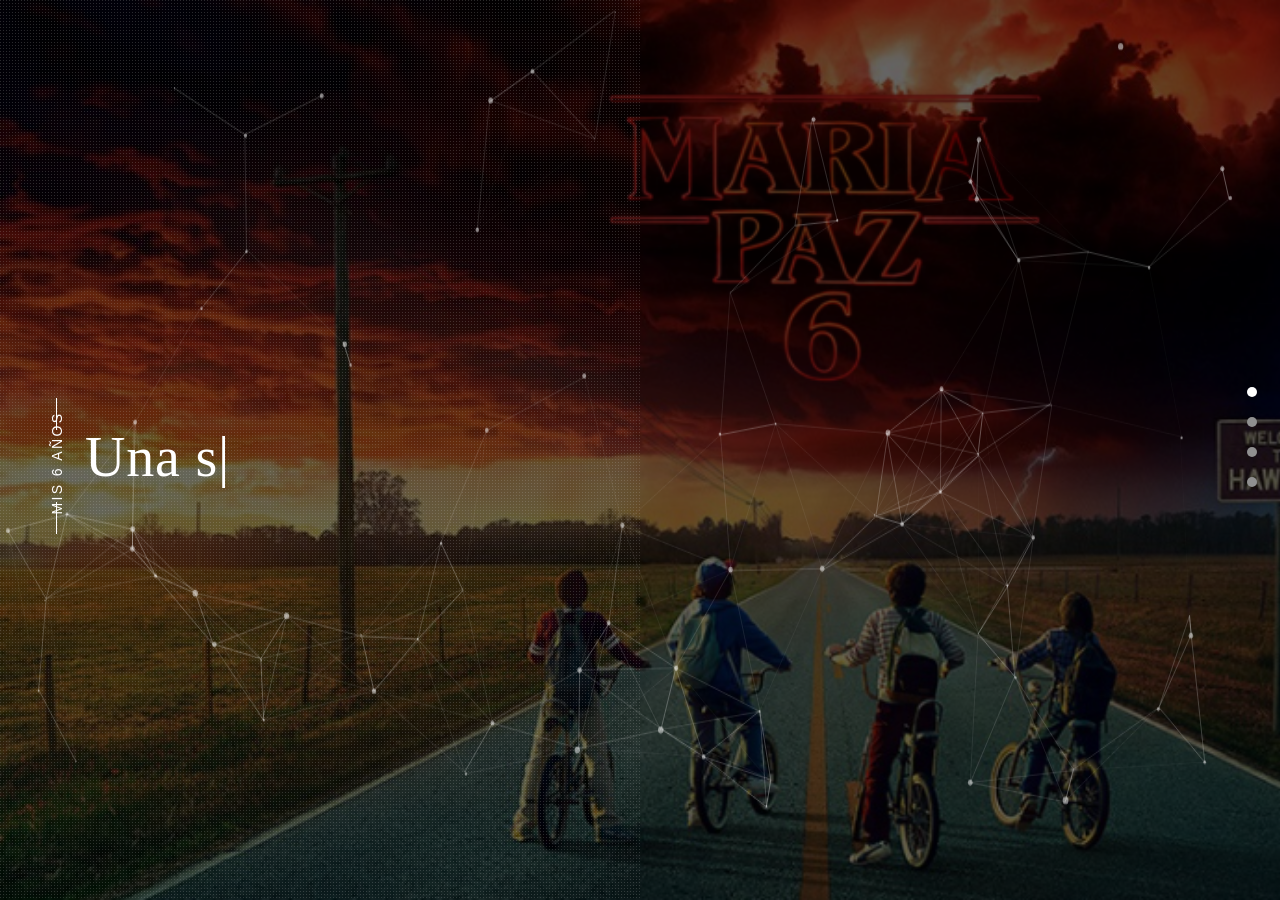
==== commit 6f4ab8ca: "Update index.html" ====
--- a/index.html
+++ b/index.html
@@ -7,125 +7,405 @@
     <meta name="viewport" content="width=device-width, initial-scale=1.0">
     <meta name="description" content="Rivo is a personal portfolio HTML template with clean and elegant design">
     <meta name="keywords" content="dark, html, one page, bootstrap,design, creative, onepage, clean, modern,blog,business,parallax">
-    <title>Rivo</title>
+    <title>Maria Paz</title>
     <!--css styles-->
     <link rel="stylesheet" href="css/bootstrap.min.css">
     <link rel="stylesheet" href="css/all.min.css">
-    <link href="https://fonts.googleapis.com/css?family=Martel:200,300,400,600,700,800,900%7CRaleway:100,100i,200,200i,300,300i,400,400i,500,500i,600,600i,700,700i,800,800i,900,900i%7CRoboto:100,100i,300,300i,400,400i,500,500i,700,700i,900,900i" rel="stylesheet">
+    <link rel="stylesheet" href="css/magnific-popup.css">
+    <link rel="stylesheet" href="css/lightbox.css">
+    <link rel="stylesheet" href="css/jquery.pagepiling.min.css" />
+    <link href="https://fonts.googleapis.com/css2?family=Cinzel:wght@400;700&display=swap" rel="stylesheet">
+    <link rel="stylesheet" href="css/owl.carousel.min.css">
+    <link rel="stylesheet" href="css/owl.theme.default.css">
     <link rel="stylesheet" href="css/reset.css">
-    <link rel="stylesheet" href="css/preview.css">
+    <link rel="stylesheet" href="css/style.css">
+    <link rel="stylesheet" href="css/responsive.css">
+    <link rel="stylesheet" href="css/animate.min.css">
     <!---title logo icon-->
-    <link rel="shortcut icon" href="images/favicon.ico" />
+    <link rel="shortcut icon" href="images/f694af30-93ae-43a3-9f5c-e7c1ecf03769.png" />
     <!-- Respond.js IE8 support media queries -->
     <!--[if lt IE 9]>
             <script src="https://oss.maxcdn.com/respond/1.4.2/respond.min.js"></script>
     <![endif]-->
 </head>
 
+
 <body>
-    <!-- Start Preloader -->
-    <div class="preloader">
-        <div class="preloader-img"></div>
-    </div>
-    <!-- End Preloader -->
-    <div class="header-area">
-        <div class="container">
-            <div class="row">
-                <div class="col-md-12">
-                    <div class="heading">
-                        <h2>Rivo</h2>
-                        <h5>Personal Portfolio Template</h5>
-                        <p>MailChimp Integrated - Working Contact Form</p>
+    <div id="pagepiling" class="imgBg">
+        <!-- Start Preloader -->
+        <div class="preloader">
+            <div class="preloader-img"></div>
+        </div>
+        <!-- End Preloader -->
+
+
+        <audio id="bg-music" loop>
+            <source src="images/Stranger Things.mp3" type="audio/mpeg">
+        </audio>
+
+
+        <script>
+            document.addEventListener("click", function() {
+                const music = document.getElementById("bg-music");
+                music.play();
+            }, { once: true });
+            </script>
+
+
+
+        <!--Start Header-->
+        
+        <!--End Header-->
+
+
+       
+
+
+
+        <!--Start Welcome Section-->
+        <section class="welcome-area home animated-text section pp-scrollable" id="welcome-area">
+                <div class="particle-bg " id="welcome-image-area">
+                <div id="particles-js"></div>
+                    <div class="content-container">
+                        <div class="overlayImg"></div>
+                        <div class="title-small"><p>Mis 6 años</p></div>
+                        <div class="display-table">
+                            <div class="display-content">
+                                <div class="container">
+                                    <div class="row">
+                                        <div class="col-md-12">
+                                            <div class="welcome-text">
+                                                <div class="type-wrap">
+                                                    <div id="typed-strings">
+                                                        <h1>Una señal misteriosa anuncia que llegó el momento… <span> </span></h1>
+                                                        <h1>Mis 6 años están por comenzar y el portal a una tarde inolvidable ya está abierto.<span> </span></h1>
+                        
+                                                        <h1>Te espero el dia Sábado 21 de Marzo <span></span></h1>
+                                                        <h1>De 16 a 19:30hs<span></span></h1>
+                                                        <h1>Lugar: PELOTERO ARCOIRIS<span></span></h1>
+                                                        <h1>Alejo López 270<span></span></h1>
+                                                    </div>
+                                                    <span id="typed"></span>
+                                                </div>
+                                               
+                                                    
+                                                
+                                            </div>
+                                        </div>
+                                    </div>
+                                </div>
+                            </div>
+                        </div>
+                    </div>
+                </div>
+        </section>
+        <!--End Welcome Section-->
+
+
+        <!--Start About Section-->
+        <section class="about section pp-scrollable" id="about">
+            <div class="about-header">
+                <div class="title-small"><p>MIS 6 AÑOS</p></div>
+            </div>
+            <div class="content-container">
+                <div class="display-table">
+                    <div class="display-content">
+                        <div class="container">
+                            <div class="row">
+                                <div class="col-lg-5 col-md-12">
+                                    <div class="about-img">
+                                        <img src="images/about.jpg" alt="" class="img-responsive">
+                                        
+                                        <div class="img-overlay"></div>
+                                    </div>
+                                </div>
+                                <div class="col-lg-7 col-md-12">
+                                    <div class="about-content">
+                                        <h4 class="section-title">
+                                            Algo extraño y maravilloso está por suceder…
+                                        </h4>
+                                        <p class="about-text">
+                                            Un portal se abre para celebrar mis 6 años, y necesito a los mejores exploradores para esta misión. 
+                                            Nos esperan juegos increíbles, desafíos secretos, dulces mágicos y una tarde llena de risas que iluminarán hasta el lugar más oscuro. Vení preparado
+                                             para atravesar esta aventura conmigo y descubrir todo lo que nos espera del otro lado. La diversión está garantizada… ¿te animás a cruzar el portal?
+                                        </p>
+                                        <div class="skills">
+                                            <div class="progressbar-area">
+                                                <h6>Diversíon</h6>
+                                                <div class="progress">
+                                                    <div class="progress-bar prog1" role="progressbar" aria-valuenow="80" aria-valuemin="0" aria-valuemax="100" data-progress="100%">
+                                                        <span>100%</span>
+                                                    </div>
+                                                </div>
+                                                <h6>Misterios</h6>
+                                                <div class="progress">
+                                                    <div class="progress-bar prog2" role="progressbar" aria-valuenow="90" aria-valuemin="0" aria-valuemax="100" data-progress="94%">
+
+                                                        <span>90%</span>
+                                                    </div>
+                                                </div>
+                                                <h6>Aventura</h6>
+                                                <div class="progress">
+                                                    <div class="progress-bar prog3" role="progressbar" aria-valuenow="86" aria-valuemin="0" aria-valuemax="100" data-progress="96%">
+
+                                                        <span>96%</span>
+                                                    </div>
+                                                </div>
+                                            </div>
+                                        </div>
+                                    </div>
+                                </div>
+                            </div>
+                        </div>
                     </div>
                 </div>
             </div>
-        </div>
-    </div>
-    <div class="container">
-        <div class="row">
-            <div class="col-lg-4 col-md-6">
-                <div class="item">
-                    <a href="index-default.html" class="image-background" target="_blank">
-                        <img src="images/preview/view1.png" alt="image-bg">
-                        <p>Image Default</p>
-                    </a>
+        </section>
+        <!--End About Section-->
+
+
+       
+
+        <!--Start Portfolio Section-->
+        <section class="portfolio section pp-scrollable" id="portfolio">
+            <div class="content-container">
+                <div class="display-table">
+                    <div class="display-content">
+                        <div class="portfolio-header">
+                            <div class="title-small"><p>MIS 6 AÑOS</p></div>
+                            <h4 class="section-title">Los misterios y aventuras que nos esperan</h4>
+                        </div>
+                        <div class="portfolio-content">
+                            <div class="container">
+                                <div class="row">
+                                    <div class="col-md-12 col-sm-12">
+                                        <div class="portfolio-content-head">
+                                            
+                                        </div>
+                                    </div>
+                                    <div class="col-md-12 col-sm-12">
+                                        <div class="portfolio-content-items">
+                                            <div class="row">
+                                                <div class="col-lg-3 col-md-4 col-sm-6 col-xs-12 mix design">
+                                                    <div class="portfolio-item">
+                                                        <div class="portfolio-img">
+                                                            <img src="images/portfolio/img1.jpg" alt="portfolio" class="img-responsive">
+                                                        </div>
+                                                        <div class="portfolio-overlay">
+                                                            <div class="overlay-content">
+                                                                <div class="overlay-content-item">
+                                                                    <p class="category"></p>
+                                                                    <a href="#">
+                                                                        <div class="magnify-icon">
+                                                                            <p><span><i class="fa fa-link" aria-hidden="true"></i></span></p>
+                                                                        </div>
+                                                                    </a>
+                                                                    <a href="images/portfolio/img1.jpg" data-lightbox="image-1">
+                                                                        <div class="magnify-icon">
+                                                                            <p><span><i class="fa fa-search" aria-hidden="true"></i></span></p>
+                                                                        </div>
+                                                                    </a>
+                                                                </div>
+                                                            </div>
+                                                        </div>
+                                                    </div>
+                                                </div>
+                                                <div class="col-lg-3 col-md-4 col-sm-6 col-xs-12 mix plugin">
+                                                    <div class="portfolio-item">
+                                                        <div class="portfolio-img">
+                                                            <img src="images/portfolio/img2.jpg" alt="portfolio" class="img-responsive">
+                                                        </div>
+                                                        <div class="portfolio-overlay">
+                                                            <div class="overlay-content">
+                                                                <div class="overlay-content-item">
+                                                                    <p class="category"></p>
+                                                                    <a href="#">
+                                                                        <div class="magnify-icon">
+                                                                            <p><span><i class="fa fa-link" aria-hidden="true"></i></span></p>
+                                                                        </div>
+                                                                    </a>
+                                                                    <a href="images/portfolio/img2.jpg" data-lightbox="image-2">
+                                                                        <div class="magnify-icon">
+                                                                            <p><span><i class="fa fa-search" aria-hidden="true"></i></span></p>
+                                                                        </div>
+                                                                    </a>
+                                                                </div>
+                                                            </div>
+                                                        </div>
+                                                    </div>
+                                                </div>
+                                                <div class="col-lg-3 col-md-4 col-sm-6 col-xs-12 mix photography">
+                                                    <div class="portfolio-item">
+                                                        <div class="portfolio-img">
+                                                            <img src="images/portfolio/img3.jpg" alt="portfolio" class="img-responsive">
+                                                        </div>
+                                                        <div class="portfolio-overlay">
+                                                            <div class="overlay-content">
+                                                                <div class="overlay-content-item">
+                                                                    <p class="category"></p>
+                                                                    <a href="#">
+                                                                        <div class="magnify-icon">
+                                                                            <p><span><i class="fa fa-link" aria-hidden="true"></i></span></p>
+                                                                        </div>
+                                                                    </a>
+                                                                    <a href="images/portfolio/img3.jpg" data-lightbox="image-3">
+                                                                        <div class="magnify-icon">
+                                                                            <p><span><i class="fa fa-search" aria-hidden="true"></i></span></p>
+                                                                        </div>
+                                                                    </a>
+                                                                </div>
+                                                            </div>
+                                                        </div>
+                                                    </div>
+                                                </div>
+                                                <div class="col-lg-3 col-md-4 col-sm-6 col-xs-12 mix design">
+                                                    <div class="portfolio-item">
+                                                        <div class="portfolio-img">
+                                                            <img src="images/portfolio/img4.jpg" alt="portfolio" class="img-responsive">
+                                                        </div>
+                                                        <div class="portfolio-overlay">
+                                                            <div class="overlay-content">
+                                                                <div class="overlay-content-item">
+                                                                    <p class="category"></p>
+                                                                    <a href="#">
+                                                                        <div class="magnify-icon">
+                                                                            <p><span><i class="fa fa-link" aria-hidden="true"></i></span></p>
+                                                                        </div>
+                                                                    </a>
+                                                                    <a href="images/portfolio/img4.jpg" data-lightbox="image-4">
+                                                                        <div class="magnify-icon">
+                                                                            <p><span><i class="fa fa-search" aria-hidden="true"></i></span></p>
+                                                                        </div>
+                                                                    </a>
+                                                                </div>
+                                                            </div>
+                                                        </div>
+                                                    </div>
+                                                </div>
+                                                <div class="col-lg-3 col-md-4 col-sm-6 col-xs-12 mix development">
+                                                    <div class="portfolio-item">
+                                                        <div class="portfolio-img">
+                                                            <img src="images/portfolio/img5.jpg" alt="portfolio" class="img-responsive">
+                                                        </div>
+                                                        <div class="portfolio-overlay">
+                                                            <div class="overlay-content">
+                                                                <div class="overlay-content-item">
+                                                                    <p class="category"></p>
+                                                                    <a href="#">
+                                                                        <div class="magnify-icon">
+                                                                            <p><span><i class="fa fa-link" aria-hidden="true"></i></span></p>
+                                                                        </div>
+                                                                    </a>
+                                                                    <a href="images/portfolio/img5.jpg" data-lightbox="image-5">
+                                                                        <div class="magnify-icon">
+                                                                            <p><span><i class="fa fa-search" aria-hidden="true"></i></span></p>
+                                                                        </div>
+                                                                    </a>
+                                                                </div>
+                                                            </div>
+                                                        </div>
+                                                    </div>
+                                                </div>
+                                                <div class="col-lg-3 col-md-4 col-sm-6 col-xs-12 mix development">
+                                                    <div class="portfolio-item">
+                                                        <div class="portfolio-img">
+                                                            <img src="images/portfolio/img6.jpg" alt="portfolio" class="img-responsive">
+                                                        </div>
+                                                        <div class="portfolio-overlay">
+                                                            <div class="overlay-content">
+                                                                <div class="overlay-content-item">
+                                                                    <p class="category"></p>
+                                                                    <a href="#">
+                                                                        <div class="magnify-icon">
+                                                                            <p><span><i class="fa fa-link" aria-hidden="true"></i></span></p>
+                                                                        </div>
+                                                                    </a>
+                                                                    <a href="images/portfolio/img6.jpg" data-lightbox="image-6">
+                                                                        <div class="magnify-icon">
+                                                                            <p><span><i class="fa fa-search" aria-hidden="true"></i></span></p>
+                                                                        </div>
+                                                                    </a>
+                                                                </div>
+                                                            </div>
+                                                        </div>
+                                                    </div>
+                                                </div>
+                                            </div>
+                                        </div>
+                                    </div>
+                                </div>
+                            </div>
+                        </div>
+                    </div>
                 </div>
             </div>
-            <div class="col-lg-4 col-md-6">
-                <div class="item">
-                    <a href="index-particle.html" class="particle-background" target="_blank">
-                        <img src="images/preview/view2.png" alt="particle-bg">
-                        <p>Particle Background</p>
-                    </a>
-                </div>
-            </div>
-            <div class="col-lg-4 col-md-6">
-                <div class="item">
-                    <a href="index-snow.html" class="snow-background" target="_blank">
-                        <img src="images/preview/view3.png" alt="snow-bg">
-                        <p>Snow Background</p>
-                    </a>
-                </div>
-            </div>
-            <div class="col-lg-4 col-md-6">
-                <div class="item">
-                    <a href="index-square.html" class="square-background" target="_blank">
-                        <img src="images/preview/view4.png" alt="square-bg">
-                        <p>Square Background</p>
-                    </a>
-                </div>
-            </div>
-            <div class="col-lg-4 col-md-6">
-                <div class="item">
-                    <a href="index-birds.html" class="birds-background" target="_blank">
-                        <img src="images/preview/view5.png" alt="birds-bg">
-                        <p>Birds Background</p>
-                    </a>
-                </div>
-            </div>
-            <div class="col-lg-4 col-md-6">
-                <div class="item">
-                    <a href="index-cloud.html" class="cloud-background" target="_blank">
-                        <img src="images/preview/view6.png" alt="cloud-bg">
-                        <p>Cloud Background</p>
-                    </a>
-                </div>
-            </div>
-            <div class="col-lg-4 col-md-6">
-                <div class="item">
-                    <a href="index-fog.html" class="fog-background" target="_blank">
-                        <img src="images/preview/view7.png" alt="fog-bg">
-                        <p>Fog Background</p>
-                    </a>
-                </div>
-            </div>
-            <div class="col-lg-4 col-md-6">
-                <div class="item">
-                    <a href="index-waves.html" class="waves-background" target="_blank">
-                        <img src="images/preview/view8.png" alt="waves-bg">
-                        <p>Wave Background</p>
-                    </a>
-                </div>
-            </div>
-            <div class="col-lg-4 col-md-6">
-                <div class="item soon">
-                    <a href="#">
-                        <p>More Coming Soon</p>
-                    </a>
-                </div>
-            </div>
-
-
-
-
-
-
-            
-        </div>
+        </section>
+        <!--End Portfolio Section-->
+
+        
+        
+
+
+        <!--Start Blog Section Area-->
+        <section class="blog pp-scrollable section" id="blog">
+            <div class="content-container">
+                <div class="display-table">
+                    <div class="display-content">
+                        <div class="blog-header">
+                            <div class="title-small"><p>INVITACIONES DIGITALES</p></div>
+                            <h4 class="section-title">INVITACIONES DIGITALES PARA EVENTOS</h4>
+                        </div>
+                        <div class="blog-content">
+                            <div class="container">
+                                <div class="owl-carousel owl-theme" id="owl-demo-blog">
+                                    <div class="item row">
+                                        <div class="col-lg-6 col-md-12">
+                                            <div class="blog-img">
+                                                <img src="images/blog/blog-img1.jpg" alt="blog1" class="img-responsive">
+                                            </div>
+                                        </div>
+                                        <div class="col-lg-6 col-md-12">
+                                            <div class="blog-text">
+                                                <p class="blog-title">¿Tenés un evento especial?</p>
+                                                <p class="blog-title">Presentalo de forma distinta y original.</p>
+                                                <p class="blog-title">Acorde a tus gustos y al evento.</p>
+                                                <p class="blog-detail">
+                                                    <span>CUMPLEAÑOS
+                                                    <span>|</span>CASAMIENTOS
+                                                    <span>|</span>EGRESOS
+                                                    <span>|</span>BAUTISMOS
+                                                    <span>|</span>RECITALES
+                                                    <span>|</span>ANIVERSARIOS
+                                                    <span>|</span>ETC
+                                                </p>
+                                                <p class="blog-description">Sed ut perspiciatis unde omnis iste natus error sit voluptatem accusantium doloremque laudantium, totam rem aperiam, eaque ipsa quae ab illo inventore veritatis et quasi architecto beatae vitae dicta sunt explicabo. Nemo enim ipsam voluptatem quia ...
+                                                </p>
+                                                <a href="#" class="read-more">Read More <i class='fas fa-angle-double-right'></i></a>
+                                            </div>
+                                        </div>
+                                    </div>
+                                    
+                                
+        <!--End Blog Section Area-->
+
+
+       
+
     </div>
     <!--javascript-->
-        <!--javascript-->
     <script src="js/jquery.min.js"></script>
     <script src="js/bootstrap.min.js"></script>
-    <script src="js/preview.js"></script>
-</body>+    <script src="js/owl.carousel.min.js"></script>
+    <script src="js/jquery.waypoints.min.js"></script>
+    <script src="js/jquery.ajaxchimp.min.js"></script>
+    <script src="js/lightbox.js"></script>
+    <script src="js/typed.min.js"></script>
+    <script src="js/jquery.magnific-popup.min.js"></script>
+    <script src="js/mixitup.min.js"></script>
+    <script src="js/animatedModal.min.js"></script>
+    <script src="js/jquery.pagepiling.min.js"></script>
+    <script src="js/jquery.singlePageNav.min.js"></script>
+    <script src="js/particles.min.js"></script>
+<script src="js/app-particle.js"></script>
+    <script src="js/main.js"></script>
+</body>
--- a/css/style.css
+++ b/css/style.css
@@ -0,0 +1,1246 @@
+/*------------------------------------
+ *Author:
+ *Template:Rivo
+ *Version:1.1
+ *-------------------------------------
+ */
+
+/*--------Table of Content----------
+* 01.header
+* 02.welcome section
+* 03.about
+* 04.service
+* 05.portfolio
+* 06.testimonial
+* 07.blog
+* 08.contact
+* 09.footer
+*----------------------------------
+*/
+/*-----------------header-----------------*/
+
+header {
+  padding: 25px 50px;
+  display: -webkit-box;
+  display: -webkit-flex;
+  display: -ms-flexbox;
+  display: flex;
+  -webkit-box-align: center;
+  -webkit-align-items: center;
+  -ms-flex-align: center;
+  align-items: center;
+  -webkit-box-pack: justify;
+  -webkit-justify-content: space-between;
+  -ms-flex-pack: justify;
+  justify-content: space-between;
+  width: 100%;
+  position: fixed;
+  z-index: 101;
+}
+
+
+
+header nav {
+  float: right;
+}
+
+header nav ul li {
+  display: block;
+  margin-left: -2px;
+}
+
+header nav ul li a {
+  color: #333;
+  transition: all 0.2s;
+  padding: 0px 12px;
+  display: block;
+  margin-left: -3px;
+  font-weight: 600;
+  font-size: 16px;
+  padding-bottom: 18px;
+  text-align: left;
+}
+
+header nav ul li.active a {
+  text-decoration: line-through;
+}
+
+header nav ul li.active a::after {
+  content: "";
+  width: 100%;
+  height: 2px;
+  display: block;
+}
+
+header nav ul li a:hover {
+  color: #181818;
+}
+
+header .logo {
+  display: inline-block;
+}
+
+header #header-info-bar {
+  width: 25% !important;
+  left: 75% !important;
+  background: #fff !important;
+  padding: 0px 20px;
+  box-shadow: 5px 0px 20px #7d7d7d;
+}
+
+#header-info-bar .modal-content {
+  border: none;
+  position: initial;
+}
+
+#header-info-bar .close-animatedModal {
+  padding: 14px;
+  position: relative;
+  cursor: pointer;
+}
+
+#header-info-bar .close-animatedModal i {
+  position: absolute;
+  right: 14px;
+  font-size: 24px !important;
+  color: #000;
+  padding-top: 10px;
+}
+
+.header-info-bar-on {
+  z-index: 27 !important;
+}
+
+.header-info-bar-off {
+  visibility: hidden;
+}
+
+.header-info-bar-on {
+  visibility: visible;
+}
+
+#header-info-btn {
+  float: right;
+  color: #fff;
+  font-size: 20px;
+  z-index: 3;
+  position: relative;
+  display: block;
+  padding-top: 6px;
+}
+
+header .modal-content {
+  position: relative;
+  display: -ms-flexbox;
+  display: flex;
+  -ms-flex-direction: column;
+  flex-direction: column;
+  width: 100%;
+  pointer-events: auto;
+  background-color: transparent;
+  background-clip: padding-box;
+  border: 1px solid rgba(0, 0, 0, 0.2);
+  border-radius: 0.3rem;
+  outline: 0;
+}
+#header-info-btn span {
+  width: 22px;
+  height: 2px;
+  background: #fff;
+  display: block;
+  margin: 0 auto;
+  margin-bottom: 5px;
+  transition: all 0.3s;
+}
+
+#header-info-btn:hover .top,
+#header-info-btn:hover .bottom {
+  width: 12px;
+}
+
+header #newsletter {
+  border-top: 1px solid #8a8a8a;
+}
+
+header .newsletter-form input {
+  display: block;
+  width: 100%;
+  padding: 6px 10px;
+  border: 1px solid #929292;
+}
+
+header .newsletter-form {
+  width: 100%;
+}
+
+header .submit-btn {
+  background: #000;
+  color: #fff;
+  padding: 8px 16px;
+  margin: 0 auto;
+  display: block;
+  border: 1px solid #fff;
+  margin-top: 20px;
+  float: left;
+  display: block;
+  cursor: pointer;
+  transition: all 0.5s;
+}
+
+header .submit-btn:hover {
+  background: #484848;
+}
+
+header #newsletter h5 {
+  color: #333;
+  font-weight: 700;
+  font-size: 16px;
+  margin-top: 30px;
+  margin-bottom: 20px;
+  text-transform: uppercase;
+}
+
+header #newsletter label {
+  margin-top: 14px;
+  display: block;
+  width: 100%;
+  position: relative;
+  float: left;
+  color: #000;
+}
+
+/*-----------------------welcome section------------------*/
+#particles-js {
+  z-index: 8;
+  position: inherit;
+  height: 90%;
+}
+
+.welcome-area .image-bg {
+  position: relative;
+  background-size: cover !important;
+  background: url("../images/imageBg.jpg");
+  width: 100%;
+  height: 100%;
+  z-index: 2;
+  box-shadow: inset 0 0 0 2000px rgba(0, 0, 0, 0.6);
+}
+
+.welcome-area .particle-bg {
+  position: relative;
+  background-size: cover !important;
+  background: url("../images/particleBg.jpg");
+  width: 100%;
+  height: 100%;
+  z-index: 2;
+  box-shadow: inset 0 0 0 2000px rgba(0, 0, 0, 0.6);
+}
+
+.welcome-area .snow-bg {
+  position: relative;
+  background-size: cover !important;
+  background: url("../images/snowBg.jpg");
+  width: 100%;
+  height: 100%;
+  z-index: 2;
+  box-shadow: inset 0 0 0 2000px rgba(0, 0, 0, 0.6);
+}
+
+.welcome-area .square-bg {
+  position: relative;
+  background-size: cover !important;
+  background: url("../images/squareBg.jpg");
+  width: 100%;
+  height: 100%;
+  z-index: 2;
+  box-shadow: inset 0 0 0 2000px rgba(0, 0, 0, 0.6);
+}
+.bird.vanta-bg{
+  background-size: cover !important;
+  background: url("../images/birdBg.jpg");
+  box-shadow: inset 0 0 0 2000px rgba(0, 0, 0, 0.6);
+}
+
+.vantaBg .welcome-area .content-container {
+  height: 100%;
+}
+
+.welcome-area .title-small p::before {
+  content: '';
+  width: 32px;
+  height: 1px;
+  background: #fff;
+  position: absolute;
+  left: 69px;
+  top: 12px;
+}
+
+.welcome-area .title-small p::after {
+  content: '';
+  width: 32px;
+  height: 1px;
+  background: #fff;
+  position: absolute;
+  top: 12px;
+  right: 75px;
+}
+
+.welcome-area .overlayImg {
+  position: absolute;
+  width: 50%;
+  height: 100%;
+  background: url("../images/overlayImg.png");
+  top: 0;
+  opacity: 0.2;
+}
+
+.welcome-text {
+  color: #fff;
+  position: relative;
+  z-index: 90;
+}
+
+.welcome-text h1,
+.welcome-text #typed,
+.welcome-text .typed-cursor {
+  font-size: 48px;
+  color: #fff;
+  font-weight: 400;
+  display: inline-block;
+  line-height: 52px;
+}
+
+.welcome-text p {
+  color: #fff;
+  margin-bottom: 35px;
+  max-width: 500px;
+}
+
+.welcome-text #typed span {
+  font-weight: 700;
+}
+
+.welcome-area .type-wrap {
+  margin-bottom: 35px;
+  margin-top: 50px;
+  font-family: "Martel", serif;
+}
+
+.welcome-area #typed {
+  white-space: normal;
+}
+
+.welcome-text .social-icons a {
+  color: #fff;
+  font-size: 16px;
+  padding: 0px 8px;
+}
+
+.welcome-text .social-icons a:hover {
+  color: #c2bfbf;
+}
+.welcome-text .social-icons {
+  margin-bottom: 50px;
+}
+
+.welcome-text a {
+  margin: 0px 5px;
+}
+
+/*---------------------About-------------------*/
+.imgBg #about {
+    background: url(../images/aboutBg.jpg);
+    background-size: cover;
+    box-shadow: inset 0 0 0 2000px rgba(0, 0, 0, 0.6);
+}
+
+.vantaBg #about {
+  background: #474747;
+}
+
+.img-hover {
+  position: absolute;
+  background: rgba(0,0,0,0.6);
+  width: 75%;
+  height: 95%;
+  top: 12px;
+  z-index: 2;
+  left: 11px;
+  transform: scale(0);
+  transition: all 0.5s;
+}
+
+.about-img:hover .img-hover {
+  transform: scale(1);
+}
+
+#about .img-hover a {
+  background: #fff;
+  position: absolute;
+  bottom: 38px;
+  padding: 14px 16px;
+  display: block;
+  margin: auto;
+  left: 0;
+  right: 0;
+  width: 174px;
+  text-transform: uppercase;
+  font-weight: 600;
+  color: #323232;
+}
+
+.about .title-small p::before {
+  content: '';
+  width: 32px;
+  height: 1px;
+  background: #fff;
+  position: absolute;
+  left: 51px;
+  top: 12px;
+}
+
+.about .title-small p::after {
+  content: '';
+  width: 32px;
+  height: 1px;
+  background: #fff;
+  position: absolute;
+  top: 12px;
+  right: 55px;
+}
+
+.about h4 {
+  text-align: left;
+  margin: 0px;
+  margin-bottom: 20px;
+  font-size: 32px;
+  font-weight: 900;
+  font-family: "Martel", serif;
+  color: #fff;
+  margin-top: 10px;
+}
+
+.about .title-small {
+  text-align: left;
+}
+
+.about-text {
+  margin-bottom: 40px;
+}
+.about-img {
+  height: 100%;
+  width: 100%;
+  z-index: 0;
+  position: relative;
+}
+
+.about-img img {
+  height: auto;
+  width: 80%;
+  position: relative;
+  z-index: 2;
+}
+
+.about .img-overlay {
+  background: url("../images/dots.png");
+  position: absolute;
+  height: 100%;
+  width: 82%;
+  top: 34px;
+  z-index: 1;
+  transition: all 0.5s;
+  left: 42px;
+}
+
+.about .skills {
+  max-width: 80%;
+}
+
+.about .skills-content .progressbar-area h6 {
+  margin-bottom: 21px;
+  font-weight: 500;
+  color: #6e6e6e;
+  font-size: 15px;
+}
+
+.about .skills .progress-bar {
+  background-color: #cbcbcb;
+  position: relative;
+  overflow: visible;
+  box-sizing: border-box;
+  padding-top: 0;
+  padding-left: 10px;
+  text-align: left;
+  color: #fff;
+  box-shadow: none;
+  font-size: 10px;
+  line-height: 20px;
+}
+
+.about .skill-category {
+  max-width: 80%;
+  margin: 0 auto;
+}
+
+.about .skills .progress {
+  overflow: visible;
+  height: 9px;
+  margin-top: 10px;
+  margin-bottom: 40px;
+  letter-spacing: 1px;
+  text-transform: uppercase;
+  border-radius: 0;
+  background: transparent;
+  box-shadow: none;
+  font-weight: 400;
+  border: 1px solid #cbcbcb;
+  padding: 2px;
+}
+
+.about .skills .progressbar-area h6 {
+  margin-bottom: 16px;
+  font-weight: 600;
+  font-size: 15px;
+  color: #fff;
+  text-transform: uppercase;
+}
+
+.about .skills .progress-bar {
+  width: 0%;
+}
+.about .skills .progress-bar span {
+  position: absolute;
+  top: -31px;
+  right: -20px;
+  display: inline-block;
+  min-width: 25px;
+  height: 22px;
+  padding: 0 8px;
+  text-align: center;
+  letter-spacing: 0;
+  color: #fff;
+  background-color: #333;
+  line-height: 21px;
+  width: 36px;
+}
+
+.about .skills .progress-bar > span::before {
+  position: absolute;
+  bottom: -4px;
+  left: 12px;
+  display: block;
+  width: 8px;
+  height: 8px;
+  content: "";
+  transform: rotate(45deg);
+  background-color: #333;
+}
+
+/*-----------------services section-----------------*/
+
+.imgBg .service {
+  background: url("../images/serviceBg.jpg");
+  text-align: center;
+  color: #383838;
+  background-size: cover;
+  box-shadow: inset 0 0 0 2000px rgba(0, 0, 0, 0.6);
+}
+
+.vantaBg .service {
+  background: #1e1e1e;
+  text-align: center;
+  color: #383838;
+}
+
+.service .title-small p::before {
+  content: '';
+  width: 32px;
+  height: 1px;
+  background: #fff;
+  position: absolute;
+  left: 40px;
+  top: 12px;
+}
+
+.service .title-small p::after {
+  content: '';
+  width: 32px;
+  height: 1px;
+  background: #fff;
+  position: absolute;
+  top: 12px;
+  right: 41px;
+}
+
+.service .service-content {
+  padding: 0 20px;
+}
+
+.service-header {
+  padding-bottom: 16px;
+}
+
+.service .service-content span i {
+  font-size: 22px;
+  color: #000;
+  border: 2px solid #898989;
+  background: transparent;
+  border-radius: 31px;
+  width: 56px;
+  height: 56px;
+  line-height: 53px;
+  transition: all 0.5s;
+}
+
+.service .service-content .content-title {
+  font-size: 18px;
+  margin-top: 28px;
+  margin-bottom: 12px;
+  color: #333;
+  font-weight: 700;
+}
+
+.service-item {
+  padding-bottom: 44px;
+  transition: all 0.5s;
+  padding-top: 56px;
+  margin-top: 14px;
+  background: #fff;
+  padding-left: 28px;
+  padding-right: 28px;
+  transition: all 0.5s;
+  margin-bottom: 20px;
+}
+
+.service-item:hover span i {
+  color: #fff;
+  border: 2px solid #000;
+  background: #000;
+}
+
+/*-----------------resume section-----------------*/
+
+.imgBg .resume{
+  background: url("../images/resumeBg.jpg");
+  background-size: cover;
+  box-shadow: inset 0 0 0 2000px rgba(0, 0, 0, 0.6);
+}
+
+.vantaBg .resume{
+  background: #474747;
+}
+
+.resume .title-small p::before {
+  content: '';
+  width: 32px;
+  height: 1px;
+  background: #fff;
+  position: absolute;
+  left: 45px;
+  top: 12px;
+}
+
+.resume .title-small p::after {
+  content: '';
+  width: 32px;
+  height: 1px;
+  background: #fff;
+  position: absolute;
+  top: 12px;
+  right: 47px;
+}
+
+.resume .resume-content {
+  padding: 0 20px;
+}
+
+.resume-header {
+  padding-bottom: 16px;
+}
+
+.education, .experience {
+  border-left: 1px solid #999;
+  padding-top: 20px;
+  margin-top: 20px;
+}
+
+.resume-item {
+  margin-bottom: 24px;
+  margin-left: 20px;
+  position: relative;
+}
+
+.resume-item::before {
+  content: '';
+  width: 14px;
+  height: 14px;
+  background: #fff;
+  position: absolute;
+  left: -27px;
+  border-radius: 20px;
+  top: 6px;
+}
+
+.res-title {
+  font-weight: 700;
+  font-size: 16px;
+  padding: 5px 0px;
+}
+
+.res-year {
+  background: #fff;
+  width: 100px;
+  text-align: center;
+  color: #000;
+  padding: 2px 0px;
+  margin-bottom: 6px;
+  font-family: 'Roboto', sans-serif;
+  font-weight: 500;
+}
+
+.res-year::before {
+  content: '';
+  width: 38px;
+  height: 1px;
+  background: #fff;
+  position: absolute;
+  top: 12px;
+  left: -25px;
+}
+/*-----------------------Portfolio section-----------------*/
+
+.imgBg #portfolio {
+  background: url(../images/portfolioBg.jpg);
+  background-size: cover;
+  box-shadow: inset 0 0 0 2000px rgba(0, 0, 0, 0.6);
+}
+
+.vantaBg #portfolio {
+  background: #1e1e1e;
+}
+
+
+.portfolio .title-small p::before {
+  content: '';
+  width: 32px;
+  height: 1px;
+  background: #fff;
+  position: absolute;
+  left: 29px;
+  top: 12px;
+}
+
+.portfolio .title-small p::after {
+  content: '';
+  width: 32px;
+  height: 1px;
+  background: #fff;
+  position: absolute;
+  top: 12px;
+  right: 34px;
+}
+
+.portfolio .portfolio-content {
+  padding-top: 24px;
+}
+
+.portfolio-content-head ul li {
+  display: inline-block;
+  cursor: pointer;
+  padding: 10px 4px;
+  font-weight: 600;
+  color: #fff;
+  margin: 0px 16px;
+  transition: all 0.2s;
+  font-size: 14px;
+  padding-top: 0px;
+}
+
+.portfolio-content-head ul li:hover {
+  color: #ddd;
+}
+
+.portfolio .mixitup-control-active {
+  color: #fff !important;
+  border-bottom: 2px solid #fff;
+}
+
+.portfolio .mix {
+  display: inline-block;
+}
+
+.portfolio-item {
+  position: relative;
+  margin-bottom: 20px;
+}
+
+.portfolio-content-items .row {
+  margin-right: 0px;
+  margin-left: 0px;
+}
+
+.portfolio-img {
+  position: relative;
+  z-index: 1;
+  transition: all 0.5s;
+  overflow: hidden;
+}
+
+.portfolio-img img {
+  transition: all 0.5s;
+  height: auto;
+  width: 100%;
+}
+
+.portfolio-content-head {
+  text-align: center;
+  margin-bottom: 56px;
+}
+
+.portfolio-overlay {
+  position: absolute;
+  z-index: 2;
+  top: 0;
+  background: rgba(255, 255, 255, 0.5);
+  width: 100%;
+  height: 100%;
+  text-align: center;
+  visibility: hidden;
+  transition: all 0.5s;
+  overflow: hidden;
+}
+
+.portfolio-item:hover .portfolio-overlay {
+  visibility: visible;
+}
+
+.overlay-content {
+  position: relative;
+  height: 100%;
+}
+
+.portfolio .overlay-content-item {
+  position: absolute;
+  left: 0;
+  right: 0;
+  top: -100px;
+  transition: all 0.5s;
+  opacity: 0;
+}
+
+.portfolio-item:hover .overlay-content-item {
+  top: 20%;
+  opacity: 1;
+}
+
+.portfolio-overlay .category {
+  font-size: 14px;
+  color: #000;
+  font-weight: 600;
+  margin: 0 auto;
+  width: 100%;
+  margin-bottom: 20px;
+}
+
+.portfolio-overlay .magnify-icon {
+  height: 200px;
+  width: 40px;
+  margin: 0 5px;
+  display: inline-block;
+  transition: all 0.25s;
+  position: relative;
+}
+
+.portfolio .magnify-icon p {
+  background: #000;
+  z-index: 10;
+  height: 40px;
+  width: 40px;
+}
+
+.portfolio-overlay .magnify-icon p:hover {
+  background: #5f5f5f;
+}
+
+.portfolio-overlay .magnify-icon p span i {
+  font-size: 15px;
+  color: #fff;
+  line-height: 40px;
+}
+/*---------------------Video section----------------*/
+.imgBg .work {
+  background: url(../images/workBg.jpg);
+  background-size: cover;
+  text-align: center;
+  box-shadow: inset 0 0 0 2000px rgba(0, 0, 0, 0.6);
+}
+
+.vantaBg .work {
+  background: #474747;
+  text-align: center;
+}
+
+.work .title-small p::before {
+  content: '';
+  width: 32px;
+  height: 1px;
+  background: #fff;
+  position: absolute;
+  left: 13px;
+  top: 12px;
+}
+
+.work .title-small p::after {
+  content: '';
+  width: 32px;
+  height: 1px;
+  background: #fff;
+  position: absolute;
+  top: 12px;
+  right: 16px;
+}
+
+.work-header {
+  margin-bottom: 16px;
+}
+
+.work .work-content {
+  padding-top: 28px;
+}
+
+.work-title {
+  color: #fff;
+  font-weight: 600;
+  font-size: 16px;
+  text-transform: uppercase;
+}
+
+.work-item {
+  max-width: 420px;
+  margin: 0 auto;
+  background: rgba(0,0,0,0.6);
+  padding: 16px;
+}
+
+.work-item p {
+  color: #dedede;
+  margin-top: 4px;
+}
+
+.work-arrow {
+  width: 1px;
+  height: 34px;
+  border-left: 1px solid #fff;
+  margin: 0 auto;
+  position: relative;
+  margin-bottom: 2px;
+}
+
+.work-arrow::after {
+  content: '';
+  width: 0;
+  height: 0;
+  border-style: solid;
+  border-width: 10px 6px 0 6px;
+  border-color: #ffffff transparent transparent transparent;
+  position: absolute;
+  bottom: -1px;
+  left: -7px;
+}
+
+.work .mfp-preloader {
+  width: 30px;
+  height: 30px;
+  background-color: #fff;
+  opacity: 0.6;
+  margin: 0 auto;
+  animation: rotateplane 1.2s ease-in-out infinite;
+}
+
+.work .video {
+  text-align: center;
+  color: #e7e7e7;
+}
+
+.work .video-area {
+  background: url("../images/video-bg.jpg");
+  padding: 150px 0;
+  background-repeat: no-repeat;
+  box-shadow: inset 0 0 0 2000px rgba(0, 0, 0, 0.6);
+}
+
+.work .video-area span i {
+  font-size: 32px;
+  color: #fefefe;
+  line-height: 47px;
+  text-align: center;
+  padding-left: 7px;
+}
+
+.work .video-area .video-icon {
+  width: 60px;
+  height: 60px;
+  border-radius: 30px;
+  margin: 0 auto;
+  margin-bottom: 28px;
+  background: #686868;
+  border: 7px solid rgba(29, 29, 29, 0.2);
+}
+
+.work .video-area h5 {
+  color: #e7e7e7;
+  padding-top: 7px;
+  font-weight: 500;
+}
+
+/*-------------------testimonial section---------------*/
+
+
+
+/*-----------------blog section-----------------*/
+.imgBg #blog {
+  background: url(../images/blogBg.jpg);
+  color: #e3e3e3;
+  background-size: cover;
+  box-shadow: inset 0 0 0 2000px rgba(0, 0, 0, 0.6);
+}
+
+.vantaBg #blog {
+  background: #474747;
+  color: #e3e3e3;
+}
+
+.blog .title-small p::before {
+  content: '';
+  width: 32px;
+  height: 1px;
+  background: #fff;
+  position: absolute;
+  left: 38px;
+  top: 12px;
+}
+
+.blog .title-small p::after {
+  content: '';
+  width: 32px;
+  height: 1px;
+  background: #fff;
+  position: absolute;
+  top: 12px;
+  right: 40px;
+}
+.blog-header {
+  padding-bottom: 16px;
+}
+
+.blog-title {
+  font-weight: 600;
+  font-size: 20px;
+  padding-bottom: 8px;
+}
+
+.blog-detail {
+  font-size: 13px;
+  color: #a1a1a1;
+  padding-bottom: 10px;
+  padding-top: 8px;
+}
+
+.blog-detail span {
+  color: #bcbcbc;
+  padding-right: 2px;
+  font-weight: 600;
+}
+
+.blog-description {
+  margin-bottom: 12px;
+  margin-top: 2px;
+}
+
+.blog-content {
+  padding-top: 28px;
+}
+
+.blog .read-more {
+  color: #fff;
+  font-weight: 500;
+  font-size: 16px;
+  padding-top: 10px;
+  display: block;
+}
+
+.blog .owl-theme .owl-nav [class*="owl-"] {
+  color: #fff;
+  padding: 4px 11px;
+  background: #000;
+  border-radius: 0px;
+}
+
+.blog .owl-nav {
+  margin-top: 30px;
+}
+
+/*------------------contact section-------------*/
+.imgBg .contact {
+  background: url("../images/contactBg.jpg");
+  background-size: cover;
+  color: #383838;
+  box-shadow: inset 0 0 0 2000px rgba(0, 0, 0, 0.6);
+}
+
+.vantaBg .contact {
+  background: #1e1e1e;
+  color: #383838;
+}
+
+.contact .title-small p::before {
+  content: '';
+  width: 32px;
+  height: 1px;
+  background: #fff;
+  position: absolute;
+  left: 40px;
+  top: 12px;
+}
+
+.contact .title-small p::after {
+  content: '';
+  width: 32px;
+  height: 1px;
+  background: #fff;
+  position: absolute;
+  top: 12px;
+  right: 42px;
+}
+
+.contact .section-title {
+  color: #fff;
+}
+
+.contact-content {
+  padding-top: 28px;
+}
+
+.contact-detail {
+  background: #fff;
+  padding: 36px 40px;
+}
+
+.contact-header {
+  padding-bottom: 16px;
+}
+.contact .contact-form-area {
+  background: #fff;
+  padding: 30px 40px;
+}
+
+.contact #form-name,
+.contact #form-email,
+.contact #form-subject {
+  width: 100%;
+  height: 45px;
+  margin-bottom: 20px;
+  background: #fff;
+  border: none;
+  margin-top: 12px;
+  border-bottom: 1px solid #d8d8d8;
+}
+
+.contact .contact-text {
+  padding-bottom: 10px !important;
+}
+
+.contact textarea {
+  width: 100%;
+  height: 150px;
+  background: #fff;
+  border: none;
+  padding-top: 8px;
+  border-bottom: 1px solid #d8d8d8;
+}
+
+.contact-detail h6 {
+  margin-bottom: 16px;
+  color: #3c3c3c;
+  margin-top: 5px;
+  font-weight: 700;
+}
+
+.contact-detail p span {
+  font-weight: 700;
+  padding-right: 2px;
+}
+
+.contact-detail .adress-loc {
+  font-weight: 400 !important;
+}
+
+.contact-detail p {
+  margin: 16px 0px;
+}
+
+.contact-detail p i {
+  color: #3f3f3f;
+  font-size: 20px;
+  padding-right: 12px;
+  width: 30px;
+}
+
+.contact-detail .social-icons a i {
+  font-size: 14px;
+  margin-right: 5px;
+  color: #fff;
+  width: 32px;
+  height: 30px;
+  line-height: 28px;
+  text-align: center;
+  transition: all 0.5s;
+  display: inline-block;
+}
+
+.contact-detail .social-icons a i {
+  background: #000;
+}
+
+.contact-detail .social-icons a i:hover {
+  background: #4b4b4b;
+}
+
+.contact-detail .social-icons p {
+  font-weight: 600;
+  font-size: 18px;
+  padding-top: 8px;
+}
+
+.contact #contact-submit {
+  margin-top: 28px;
+  padding: 10px 42px;
+  border: 0px;
+  margin-bottom: 4px;
+  float: left;
+}
+
+.contact .result {
+  color: #111;
+  margin-top: 10px;
+}
+
+.result p {
+  text-align: left;
+  display: block;
+  width: 100%;
+  clear: left;
+  padding-top: 10px;
+}
+
+/*---------------footer-------------*/
+footer {
+  padding-top: 68px;
+  margin-bottom: -70px;
+}
+
+footer .copyright p {
+  text-align: center;
+  color: #ddd;
+  font-weight: 500;
+}
--- a/css/responsive.css
+++ b/css/responsive.css
@@ -0,0 +1,462 @@
+/*------------------------------------
+ *Author:FortunaTheme
+ *Template:Rivo
+ *Version:1.1
+ *-------------------------------------
+ */
+@media screen and (max-width: 1199px) {
+  /*--------------header------------------*/
+  header {
+    background: #333;
+  }
+  /*--------------about----------------*/
+  .about .img-overlay {
+    height: 82%;
+  }
+}
+@media screen and (max-width: 1024px) {
+  /*--------------welcome-area----------------*/
+  .welcome-overlay {
+    display: none;
+  }
+  /*--------------contact----------------*/
+  .contact-form-area {
+    padding: 36px 40px;
+  }
+}
+@media screen and (min-width: 1024px) {
+  /*--------------welcome area----------------*/
+  .welcome-text h1,
+  .welcome-text #typed,
+  .welcome-text .typed-cursor {
+    font-size: 56px;
+  }
+}
+
+@media screen and (max-width: 991px) {
+  /*--------------header----------------*/
+  header #header-info-bar {
+    width: 40% !important;
+    left: 60% !important;
+  }
+  /*------padding--------*/
+  .padding-style1 {
+    padding: 70px 0;
+  }
+  /*--------------about----------------*/
+  .about-content {
+    margin-top: 76px;
+  }
+  .about .img-overlay {
+    height: 101%;
+  }
+  .about .progressbar-area {
+    margin-bottom: 70px;
+  }
+  .about-img {
+    height: 100%;
+    width: 100%;
+    z-index: 0;
+    position: relative;
+    max-width: 60%;
+  }
+  /*--------------portfolio----------------*/
+  .portfolio-item:hover .overlay-content-item {
+    transform: translateY(0%);
+  }
+  /*--------------blog----------------*/
+  .blog-single-item.blog-item-margin {
+    margin-bottom: 50px;
+  }
+  .blog-single-item .blog-text a {
+    margin-top: 8px;
+  }
+  .blog-text {
+    margin-top: 32px;
+  }
+  .blog-img.right::before {
+    content: "";
+    width: 0;
+    height: 0;
+    border-style: solid;
+    border-width: 14px 14px 0 14px;
+    border-color: #ffffff transparent transparent transparent;
+    position: absolute;
+    left: 48%;
+    top: 0px;
+  }
+  .blog-img.left::after {
+    content: "";
+    width: 0;
+    height: 0;
+    border-style: solid;
+    position: absolute;
+    left: 48%;
+    bottom: 0px;
+    border-color: transparent transparent #ffffff transparent;
+    border-width: 0 14px 14px 14px;
+  }
+  /*--------------contact----------------*/
+  .contact-detail p {
+    margin-bottom: 18px;
+  }
+
+  .contact-detail {
+    margin-bottom: 50px;
+  }
+  .contact textarea {
+    margin-top: 18px;
+  }
+}
+@media screen and (min-width: 992px) {
+  /*--------------header----------------*/
+  #header-info-btn {
+    margin-right: 17px;
+  }
+  /*--------------blog----------------*/
+  .blog-img.left::after {
+    content: "";
+    width: 0;
+    height: 0;
+    border-style: solid;
+    border-width: 14px 14px 14px 0;
+    border-color: transparent #ffffff transparent transparent;
+    position: absolute;
+    right: 0px;
+    top: 46%;
+  }
+  .blog-img img {
+    transition: all 0.5s;
+    width: 100%;
+  }
+}
+@media only screen and (max-width: 1200px) and (min-width: 991px) {
+  /*--------------about----------------*/
+  .img-hover {
+    position: absolute;
+    background: rgba(0, 0, 0, 0.6);
+    width: 75%;
+    height: 82%;
+    top: 9px;
+    z-index: 2;
+    left: 9px;
+    transform: scale(0);
+    transition: all 0.5s;
+    margin: auto;
+    display: block;
+  }
+}
+@media only screen and (max-width: 991px) and (min-width: 576px) {
+  /*--------------pagepile----------------*/
+  .portfolio-item:hover .overlay-content-item {
+    transform: translateY(10%);
+  }
+}
+@media only screen and (max-width: 1320px) and (min-width: 1200px) {
+  /*--------------pagepile----------------*/
+  #pp-nav.right {
+    right: -30px;
+  }
+}
+@media only screen and (max-width: 1120px) and (min-width: 992px) {
+  /*--------------pagepile----------------*/
+  #pp-nav.right {
+    right: -40px;
+  }
+  /*--------------title small----------------*/
+  .title-small {
+    left: -120px;
+  }
+}
+@media only screen and (max-width: 890px) and (min-width: 768px) {
+  /*--------------pagepile----------------*/
+  #pp-nav.right {
+    right: -41px;
+  }
+  /*--------------title small----------------*/
+  .title-small {
+    left: -114px;
+  }
+}
+@media only screen and (max-width: 708px) and (min-width: 576px) {
+  /*--------------pagepile----------------*/
+  #pp-nav.right {
+    right: -41px;
+  }
+}
+@media only screen and (max-width: 662px) and (min-width: 576px) {
+  .title-small {
+    left: -120px;
+  }
+}
+@media only screen and (max-width: 1270px) and (min-width: 1200px) {
+  /*--------------title small----------------*/
+  .title-small {
+    position: absolute;
+    top: 50%;
+    width: 280px;
+    left: -124px;
+  }
+}
+@media screen and (max-width: 600px) {
+  /*--------------about----------------*/
+  .about .skills {
+    max-width: 90%;
+  }
+  .about-img {
+    height: 100%;
+    width: 100%;
+    z-index: 0;
+    position: relative;
+    max-width: 100%;
+  }
+}
+
+@media screen and (max-width: 767px) {
+  /*--------------header----------------*/
+  header #header-info-bar {
+    width: 100% !important;
+    left: 0% !important;
+  }
+  /*--------------service----------------*/
+  .service .item {
+    margin-left: 10px;
+    background: #fff;
+    padding: 20px;
+    margin-right: 10px;
+  }
+  .service-header a {
+    margin-top: 24px;
+    margin-bottom: 40px;
+  }
+  /*--------------about---------------*/
+  .about-text {
+    padding-right: 0px;
+  }
+  /*--------------testimonial----------------*/
+  .testimonial-content {
+    margin: 0px 20px;
+  }
+  /*--------------work----------------*/
+  .work .video-container {
+    padding-bottom: 60px;
+  }
+  /*--------------experience----------------*/
+  .experience {
+    margin-top: 60px;
+  }
+  /*--------------portfolio----------------*/
+  .portfolio-content-head ul li {
+    padding-top: 10px;
+  }
+}
+@media screen and (max-width: 575px) {
+  /*--------------title small----------------*/
+  .title-small {
+    display: none;
+  }
+  /*--------------papepile----------------*/
+  #pp-nav.right {
+    right: -38px;
+  }
+  /*--------------welcome area----------------*/
+  .welcome-text {
+    padding: 0px 20px;
+  }
+  .welcome-area .overlayImg {
+    position: absolute;
+    width: 100%;
+  }
+  .welcome-area #typed {
+    line-height: 38px;
+    font-size: 38px;
+  }
+  .welcome-area .type-wrap {
+    margin-bottom: 12px;
+    margin-top: 50px;
+    font-family: "Martel", serif;
+  }
+  .welcome-text h1,
+  .welcome-text #typed,
+  .welcome-text .typed-cursor {
+    font-size: 38px;
+  }
+  /*-----------------about-------------------*/
+  .about-img {
+    padding-left: 20px;
+    padding-right: 20px;
+  }
+  .about-content {
+    margin-top: 76px;
+    padding-left: 20px;
+    padding-right: 20px;
+  }
+  .about-img img {
+    height: auto;
+    width: 100%;
+    position: relative;
+    z-index: 2;
+  }
+  .about .img-overlay {
+    height: 101%;
+    display: none;
+  }
+  .img-hover {
+    width: 85%;
+    height: 95%;
+    top: 0;
+    z-index: 2;
+    left: 0;
+    right: 0;
+    margin: auto;
+    bottom: 0;
+  }
+
+  .about-content {
+    margin-top: 50px;
+  }
+  /*--------------portfolio----------------*/
+  .portfolio-content-items {
+    margin: 0px 7px;
+  }
+  /*--------------work----------------*/
+  .work .work-content {
+    padding-left: 20px;
+    padding-right: 20px;
+  }
+  /*--------------testimonial----------------*/
+  .client-testimonial #owl-demo-testimonial .item {
+    margin: 0 36px;
+  }
+  /*--------------blog---------------*/
+  .blog-content {
+    padding-top: 28px;
+    padding-left: 20px;
+    padding-right: 20px;
+  }
+  .contact-content {
+    padding-top: 28px;
+    padding-left: 20px;
+    padding-right: 20px;
+  }
+}
+@media screen and (max-width: 464px) {
+  /*--------------welcome-area----------------*/
+  .welcome-text h1 {
+    font-size: 40px;
+    margin-top: 58px;
+  }
+  .welcome-area #typed {
+    line-height: 64px;
+  }
+  .welcome-text a {
+    margin: 0px 5px;
+    margin-bottom: 20px;
+  }
+
+  /*--------------portfolio----------------*/
+  .magnify-icon p {
+    top: 63%;
+  }
+
+  /*-------------client-testimonial----------------*/
+  .client-testimonial .testimonial-header {
+    padding-bottom: 16px;
+    width: 100vw;
+  }
+  .client-testimonial .testimonial-header .section-title {
+    font-size: 40px;
+    margin-bottom: 10px;
+    text-align: center;
+    font-weight: 800;
+    color: #fff;
+    font-family: "Martel", serif;
+    max-width: 80%;
+    margin: 0 auto;
+    display: block;
+  }
+}
+
+@media screen and (max-width: 1024px) {
+  /*--------------welcome-area----------------*/
+  .welcome-overlay {
+    display: none;
+  }
+  /*--------------contact----------------*/
+  .contact-form-area {
+    padding: 36px 40px;
+  }
+}
+@media screen and (min-width: 1024px) {
+  /*--------------welcome area----------------*/
+  .welcome-text h1,
+  .welcome-text #typed,
+  .welcome-text .typed-cursor {
+    font-size: 56px;
+  }
+}
+
+@media screen and (max-width: 991px) {
+  /*------padding--------*/
+  .padding-style1 {
+    padding: 70px 0;
+  }
+  /*--------------portfolio----------------*/
+  .portfolio .magnify-icon p {
+    top: 50%;
+  }
+
+  /*--------------blog----------------*/
+  .blog-single-item.blog-item-margin {
+    margin-bottom: 50px;
+  }
+  .blog-single-item .blog-text a {
+    margin-top: 8px;
+  }
+  /*--------------contact----------------*/
+  .contact-detail p {
+    margin-bottom: 18px;
+  }
+
+  .contact-detail {
+    margin-bottom: 50px;
+  }
+  .contact textarea {
+    margin-top: 18px;
+  }
+}
+
+@media screen and (max-width: 600px) {
+  /*--------------about----------------*/
+  .about .skills {
+    max-width: 90%;
+  }
+}
+
+@media screen and (max-width: 500px) {
+  /*--------------service----------------*/
+  .service .item {
+    margin-left: 0px;
+    background: #fff;
+    padding: 20px;
+    margin-right: 0px;
+  }
+}
+@media screen and (max-width: 464px) {
+  /*--------------welcome-area----------------*/
+  .welcome-text h1 {
+    font-size: 40px;
+    margin-top: 58px;
+  }
+  .welcome-area #typed {
+    line-height: 48px;
+  }
+  .welcome-text a {
+    margin: 0px 5px;
+    margin-bottom: 20px;
+  }
+  /*--------------portfolio----------------*/
+  .magnify-icon p {
+    top: 63%;
+  }
+}
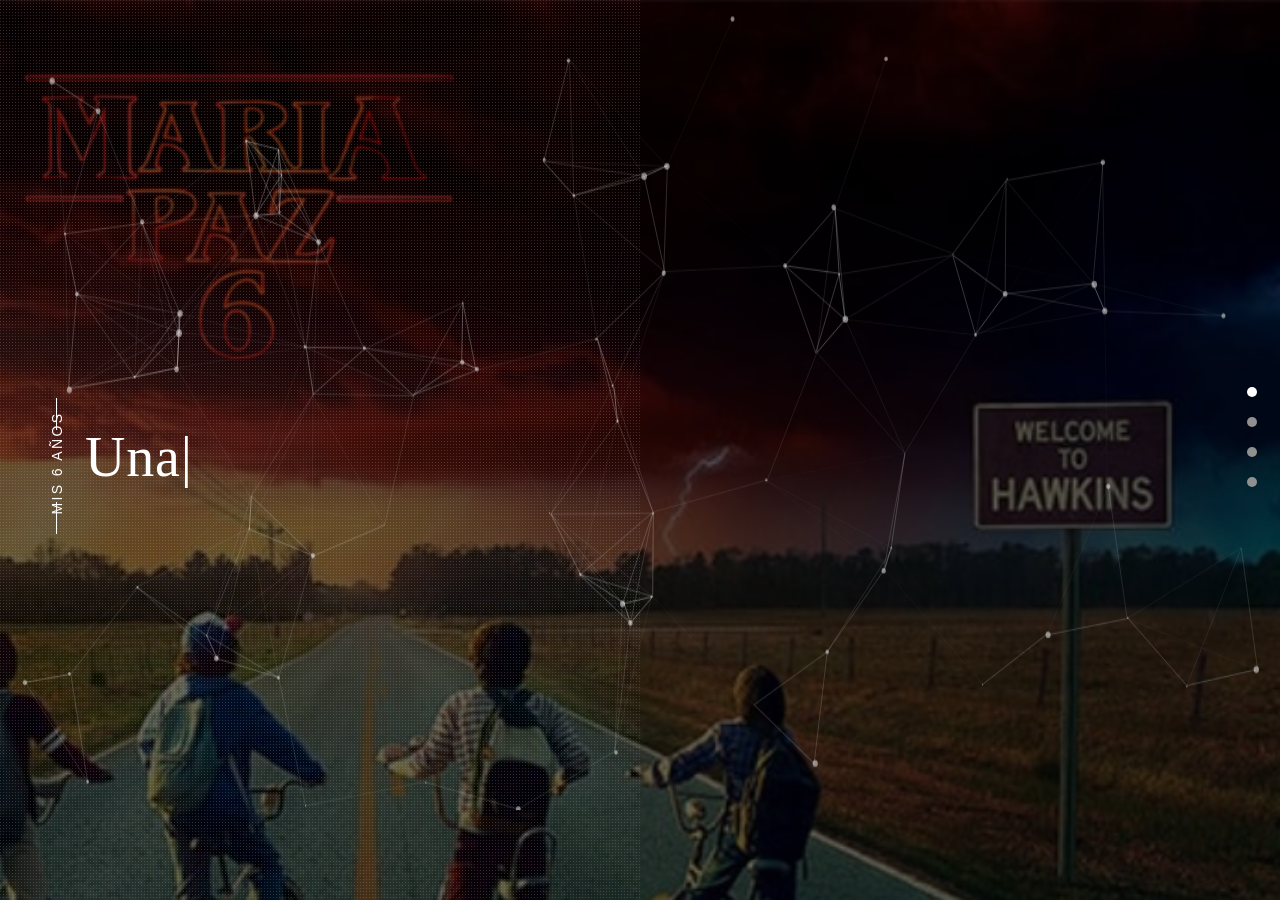
==== commit 8512d991: "Update index.html" ====
--- a/index.html
+++ b/index.html
@@ -378,9 +378,11 @@
                                                     <span>|</span>ANIVERSARIOS
                                                     <span>|</span>ETC
                                                 </p>
-                                                <p class="blog-description">Sed ut perspiciatis unde omnis iste natus error sit voluptatem accusantium doloremque laudantium, totam rem aperiam, eaque ipsa quae ab illo inventore veritatis et quasi architecto beatae vitae dicta sunt explicabo. Nemo enim ipsam voluptatem quia ...
+                                                <p class="blog-description">Para tu evento especial creamos paginas web personalizadas segun tus preferemcias; un formato original y único para cada ocasíon 
                                                 </p>
-                                                <a href="#" class="read-more">Read More <i class='fas fa-angle-double-right'></i></a>
+                                                <p class="blog-description">También te proponemos la posibilidad de inmortalizar tu fecha con la publicación de fotos y videos post-evento</p>
+                                                <p class="blog-description">Rápido, original y económico</p>
+                                                <a href="" class="read-more">02974160052 <i class='fas fa-angle-double-right'></i></a>
                                             </div>
                                         </div>
                                     </div>
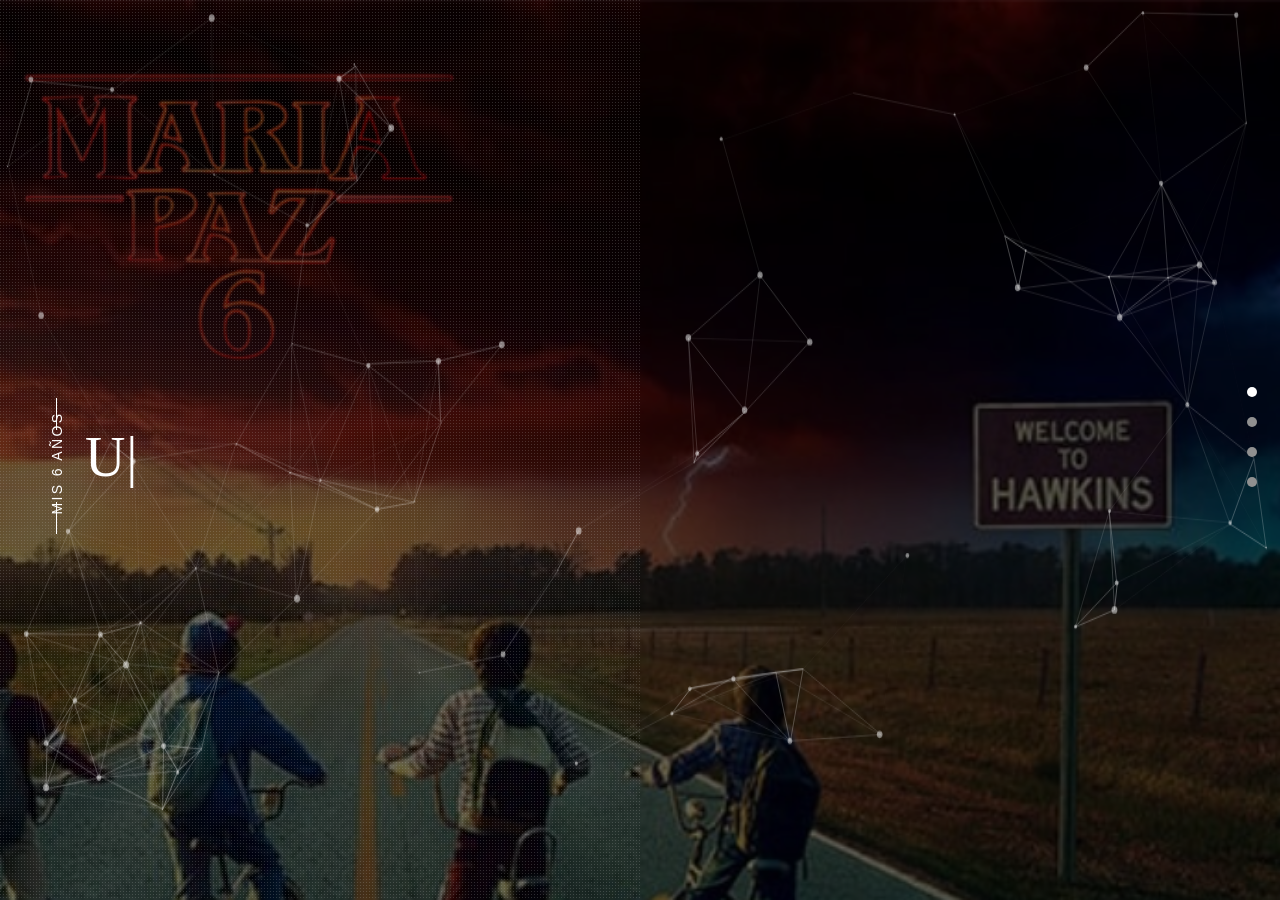
==== commit e2191e36: "Update index.html" ====
--- a/index.html
+++ b/index.html
@@ -382,7 +382,7 @@
                                                 </p>
                                                 <p class="blog-description">También te proponemos la posibilidad de inmortalizar tu fecha con la publicación de fotos y videos post-evento</p>
                                                 <p class="blog-description">Rápido, original y económico</p>
-                                                <a href="" class="read-more">02974160052 <i class='fas fa-angle-double-right'></i></a>
+                                                <a class="read-more">02974160052</a>
                                             </div>
                                         </div>
                                     </div>
